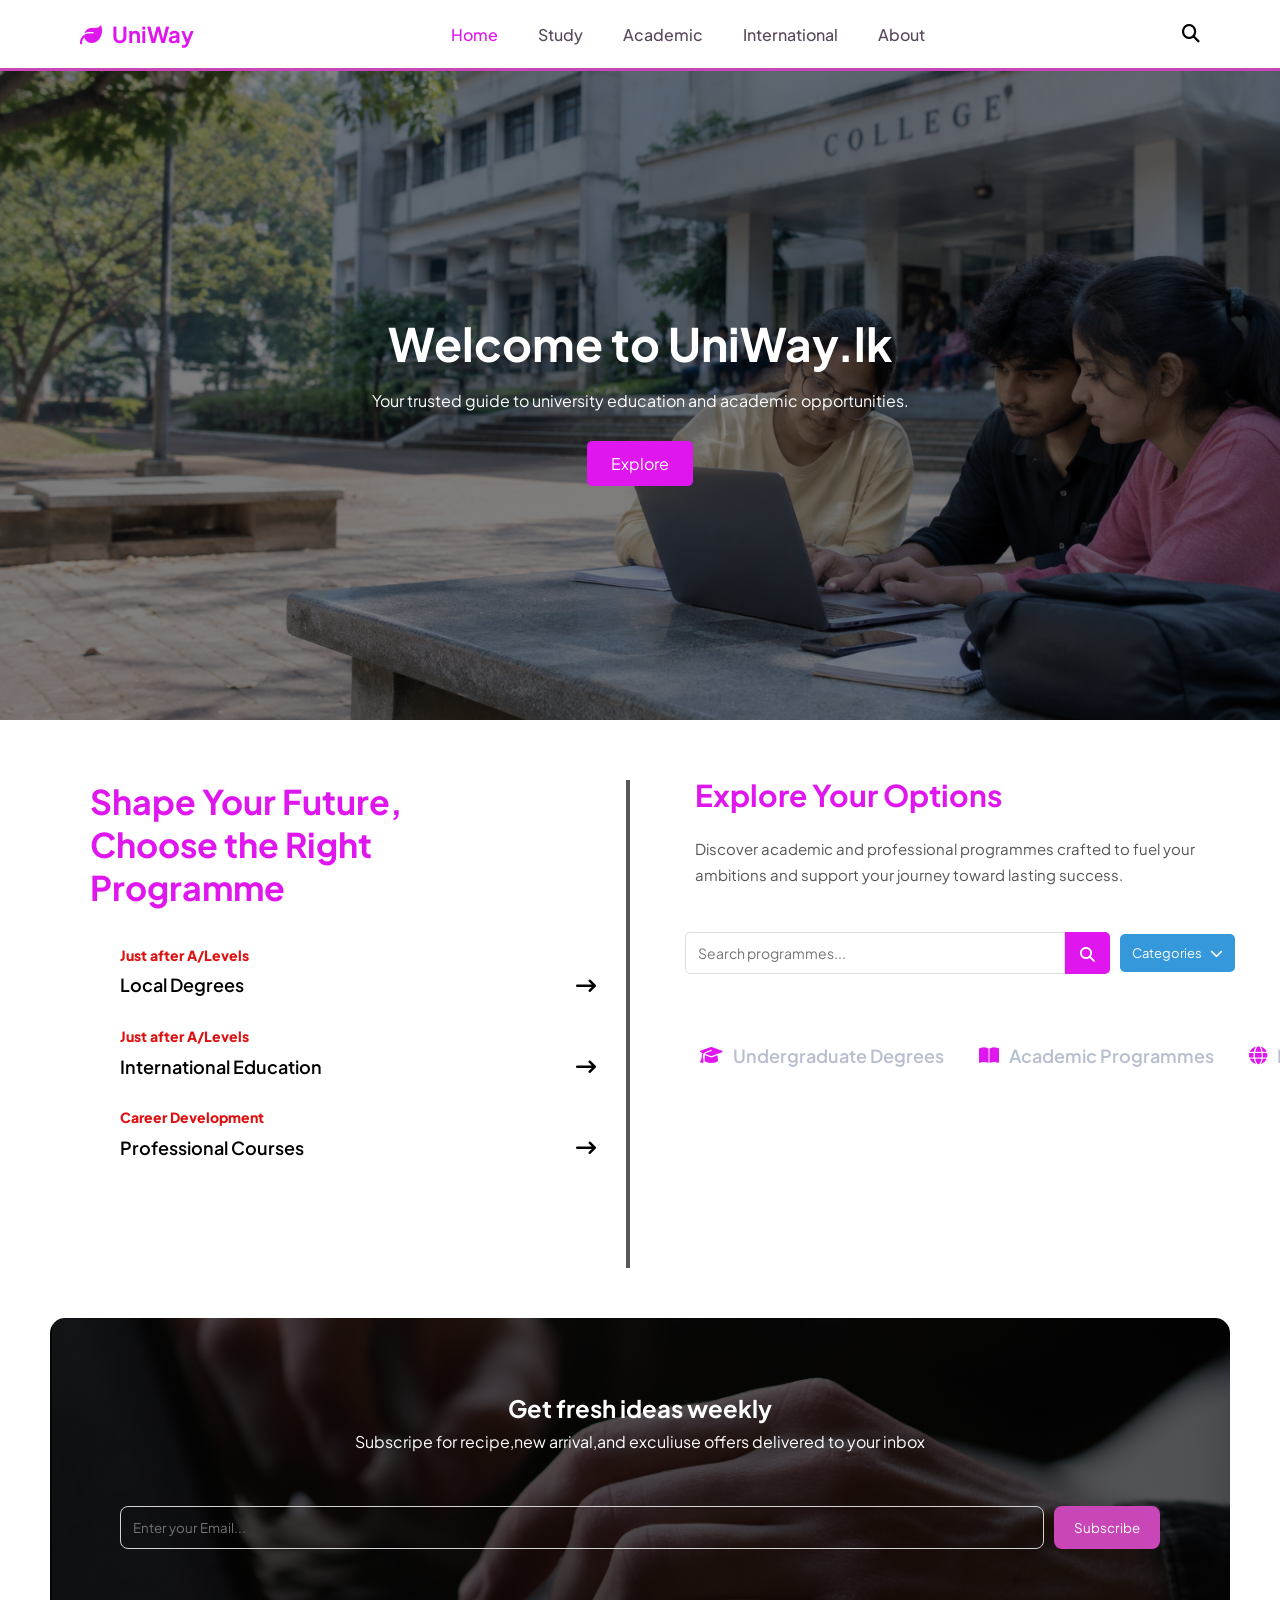
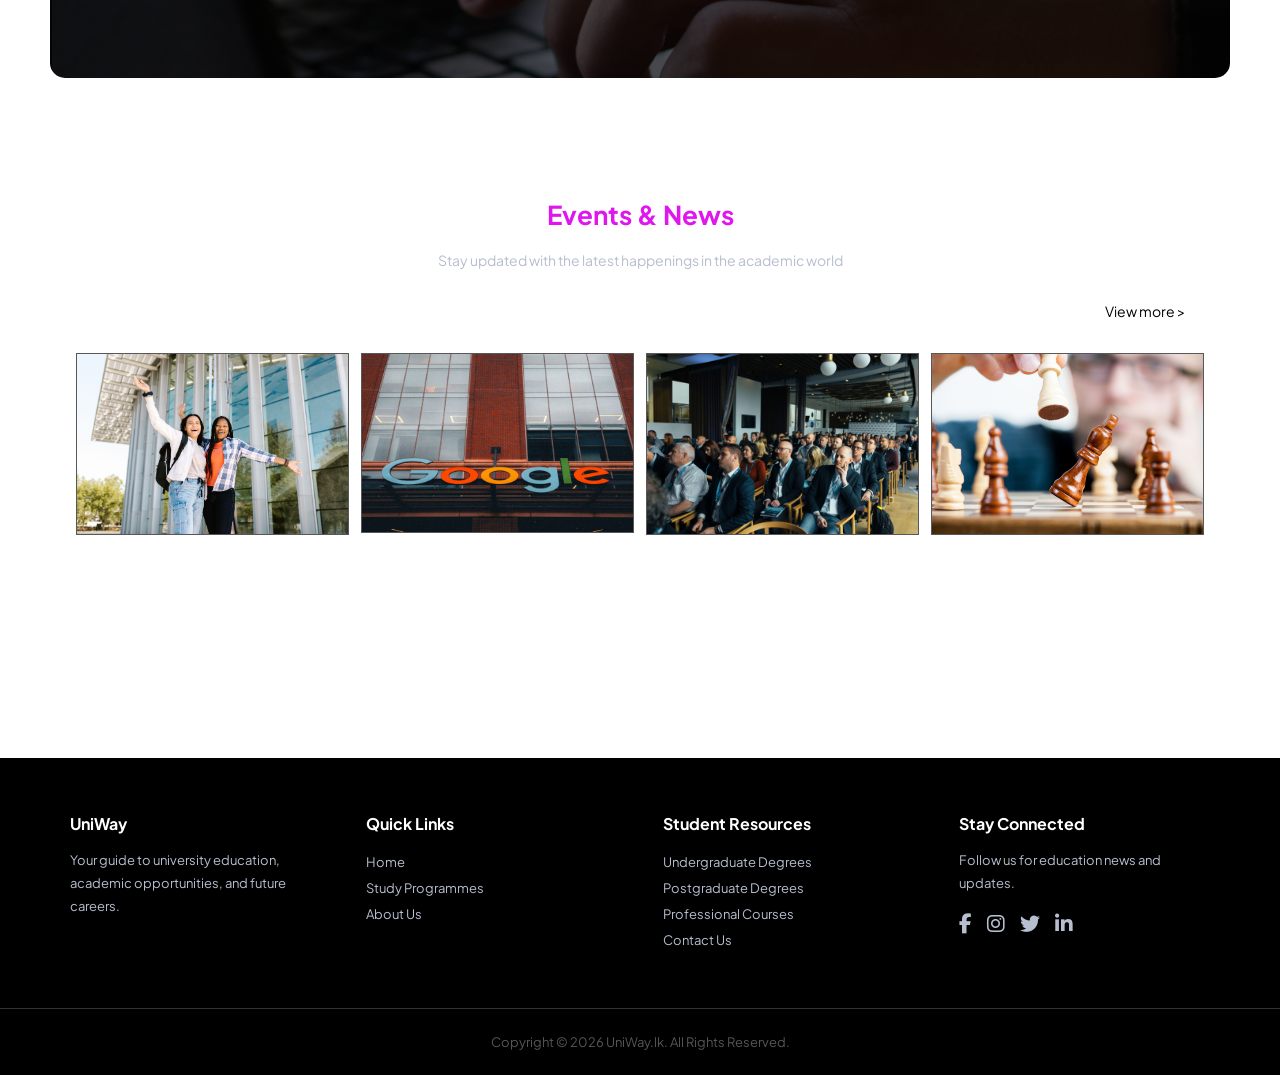
==== index.html @ ee377942 "first commit" ====
<!DOCTYPE html>
<html lang="en">
<head>
    <meta charset="UTF-8">
    <meta name="viewport" content="width=device-width, initial-scale=1.0">

    <title>UniWay.lk</title>

    <link rel="stylesheet" href="frontend/src/css/style.css">

    <link rel="stylesheet"
        href="https://cdnjs.cloudflare.com/ajax/libs/font-awesome/6.5.1/css/all.min.css">
</head>

<body>

    <!-- NAVBAR -->
    <nav class="navbar">

        <div class="logo">
            <i class="fa-solid fa-leaf"></i> UniWay
        </div>

        <ul class="nav-links" id="myTopnav">
            <li><a href="index.html" class="active">Home</a></li>
            <li><a href="#">Study</a></li>
            <li><a href="#">Academic</a></li>
            <li><a href="#">International</a></li>
            <li><a href="#">About</a></li>
        </ul>

        <div class="nav-icons">
            <i class="fa-solid fa-search"></i>
        </div>

        <button class="menu-icon"
                type="button"
                onclick="toggleMenu()"
                aria-label="Toggle navigation">
            <i class="fa-solid fa-bars"></i>
        </button>

    </nav>


    <!-- HERO SECTION -->
    <section class="hero">
        <div class="hero-content">
            <h1>Welcome to UniWay.lk</h1>

            <p>
                Your trusted guide to university education
                and academic opportunities.
            </p>

            <a href="#features" class="explor-btn">Explore</a>
        </div>
    </section>


    <!-- FEATURES SECTION -->
    <section class="features" id="features">

        <div class="row">

            <!-- LEFT COLUMN -->
            <div class="column">

                <div class="column-desc">

                    <h1>
                        Shape Your Future,<br>
                        Choose the Right<br>
                        Programme
                    </h1>

                    <div class="feature">

                        <span>Just after A/Levels</span>

                        <div class="line-content">
                            <h3>Local Degrees</h3>
                            <i class="fa-solid fa-arrow-right-long"></i>
                        </div>
                        
                        <span>Just after A/Levels</span>

                        <div class="line-content">
                            <h3>International Education</h3>
                            <i class="fa-solid fa-arrow-right-long"></i>
                        </div>

                        <span>Career Development</span>

                        <div class="line-content">
                            <h3>Professional Courses</h3>
                            <i class="fa-solid fa-arrow-right-long"></i>
                        </div>

                    </div>

                </div>

            </div>


            <!-- RIGHT COLUMN -->
            <div class="column">

                <div class="right-desc">

                    <h1>Explore Your Options</h1>

                    <p>
                        Discover academic and professional programmes
                        crafted to fuel your ambitions and support
                        your journey toward lasting success.
                    </p>

                </div>


                <!-- SEARCH BAR AND DROPDOWN -->
                <div class="search-tools">

                    <div class="search-container">

                        <input
                            type="text"
                            id="searchInput"
                            placeholder="Search programmes..."
                            aria-label="Search programmes">

                        <button type="button"
                                id="searchButton"
                                aria-label="Search">
                            <i class="fa-solid fa-magnifying-glass"></i>
                        </button>

                    </div>


                    <div class="dropdown">

                        <button
                            class="dropbtn"
                            id="dropdownButton"
                            type="button"
                            aria-expanded="false"
                            aria-controls="myDropdown">

                            Categories
                            <i class="fa-solid fa-chevron-down"></i>

                        </button>

                        <div class="dropdown-content" id="myDropdown">

                            <a href="#" data-category="Undergraduate">
                                Undergraduate
                            </a>

                            <a href="#" data-category="Postgraduate">
                                Postgraduate
                            </a>

                            <a href="#" data-category="Professional">
                                Professional Courses
                            </a>

                        </div>

                    </div>

                </div>


                <!-- SCROLLING ANIMATION -->
                <div class="marquee">

                    <div class="marquee-track">

                        <div class="marquee-group">

                            <div class="item">
                                <i class="fa-solid fa-graduation-cap"></i>
                                Undergraduate Degrees
                            </div>

                            <div class="item">
                                <i class="fa-solid fa-book-open"></i>
                                Academic Programmes
                            </div>

                            <div class="item">
                                <i class="fa-solid fa-globe"></i>
                                International Education
                            </div>

                            <div class="item">
                                <i class="fa-solid fa-laptop"></i>
                                Professional Courses
                            </div>

                        </div>


                        <!-- DUPLICATE FOR SEAMLESS ANIMATION -->
                        <div class="marquee-group" aria-hidden="true">

                            <div class="item">
                                <i class="fa-solid fa-graduation-cap"></i>
                                Undergraduate Degrees
                            </div>

                            <div class="item">
                                <i class="fa-solid fa-book-open"></i>
                                Academic Programmes
                            </div>

                            <div class="item">
                                <i class="fa-solid fa-globe"></i>
                                International Education
                            </div>

                            <div class="item">
                                <i class="fa-solid fa-laptop"></i>
                                Professional Courses
                            </div>

                        </div>

                    </div>

                </div>

            </div>

        </div>

    </section>

    
    <!-- ABOUT -->
    <section class="about-section">
        <div class="about-container">
            
        </div>
    </section>
    
    <!-- CONTACT -->
    <section class="cta-section">
        <div class="cta-container">
            <div class="container" style="color:white;">
                <h2><b>Get fresh ideas weekly</b></h2>
                <p >Subscripe for recipe,new arrival,and exculiuse offers delivered to your inbox</p>
                <div class="cta-search-container">
                    <input type="text" id="Email" placeholder="Enter your Email...">
                    <button class="subscribe">Subscribe</button>
                </div>
            </div>
        </div>
    </section>

    

    <section class="event-section">
        <div class="event-container">

            <h2>Events & News</h2>
            <span>Stay updated with the latest happenings in the academic world</span>
            <button class="view-more" onclick="window.location.href='frontend/src/link/event.html'">  View more > </button>
            <div class="event-responsive">
                
                <div class="gallery">

                    <img
                    src="frontend/asset/images/1.jpg"
                    class="image">

                    <div class="overlay">
                        <div class="text">
                            University News
                        </div>
                    </div>

                </div>
                
           </div>

            <div class="event-responsive">
                
                <div class="gallery">

                    <img
                    src="frontend/asset/images/5.jpg"
                    class="image">

                    <div class="overlay">
                        <div class="text">
                            Instututional News
                        </div>
                    </div>

                </div>
                
           </div>
           
            <div class="event-responsive">
                
                <div class="gallery">

                    <img
                    src="frontend/asset/images/3..jpg"
                    class="image">

                    <div class="overlay">
                        <div class="text">
                            Conference
                        </div>
                    </div>

                </div>
                
           </div>
           
            <div class="event-responsive">
                
                <div class="gallery">

                    <img
                    src="frontend/asset/images/4..jpg"
                    class="image">

                    <div class="overlay">
                        <div class="text">
                            Competition
                        </div>
                    </div>

                </div>
                
           </div>
           
           <!-- 2 ND ROW-->
           
        </div>
    </section>

    <!-- FOOTER -->
    <footer>

        <div class="footer">

            <div class="footer-about">

                <h2>UniWay</h2>

                <p>
                    Your guide to university education,
                    academic opportunities, and future careers.
                </p>

            </div>


            <div>

                <h2>Quick Links</h2>

                <ul>
                    <li><a href="#">Home</a></li>
                    <li><a href="#">Study Programmes</a></li>
                    <li><a href="#">About Us</a></li>
                </ul>

            </div>


            <div>

                <h2>Student Resources</h2>

                <ul>
                    <li><a href="#">Undergraduate Degrees</a></li>
                    <li><a href="#">Postgraduate Degrees</a></li>
                    <li><a href="#">Professional Courses</a></li>
                    <li><a href="#">Contact Us</a></li>
                </ul>

            </div>


            <div>

                <h2>Stay Connected</h2>

                <p>
                    Follow us for education news and updates.
                </p>

                <div class="social-icons">

                    <a href="#" aria-label="Facebook">
                        <i class="fab fa-facebook-f"></i>
                    </a>

                    <a href="#" aria-label="Instagram">
                        <i class="fab fa-instagram"></i>
                    </a>

                    <a href="#" aria-label="Twitter">
                        <i class="fab fa-twitter"></i>
                    </a>

                    <a href="#" aria-label="LinkedIn">
                        <i class="fab fa-linkedin-in"></i>
                    </a>

                </div>

            </div>

        </div>


        <div class="footer-bottom">

            Copyright &copy; 2026 UniWay.lk.
            All Rights Reserved.

        </div>

    </footer>


    <script src="frontend/src/js/script.js"></script>

</body>
</html>
---- frontend/src/css/style.css ----
/* =============================
   GOOGLE FONT
============================= */

@import url('https://fonts.googleapis.com/css2?family=Plus+Jakarta+Sans:wght@200;400;500;600;700&display=swap');


/* =============================
   ROOT VARIABLES
============================= */

:root {
    --nav-logo-clr: #009900;
    --nav-link-clr: #5a485c;
    --dark-purple-clr: #c946b8;
    --purple-clr: #e016ee;
    --red-clr: #de1212;
    --blue-clr:  #3498DB ;
    --light-blue-clr: #2980B9;
    --light-pink-clr:  #f3e7f4;
    --white-clr: #ffffff;
    --black-clr: #000000;
    --black-light-clr:#363737d9;
    --gray-clr: #f5eded;
    --gray-light-clr:  #555;
    --dark-gray-clr: #333;
    --border-clr: #1c1919ba;
    --text-clr: #b6becf;
    
}


/* =============================
   GLOBAL RESET
============================= */

* {
    margin: 0;
    padding: 0;
    box-sizing: border-box;
    font-family: "Plus Jakarta Sans", sans-serif;
}

body {
    overflow-x: hidden;
}

ul {
    list-style: none;
}


/* =============================
   NAVBAR
============================= */

.navbar {
    display: flex;
    justify-content: space-between;
    align-items: center;
    position: fixed;
    top: 0;
    left: 0;
    width: 100%;
    padding: 20px 80px;
    background: white;
    border-bottom: 3px solid var(--dark-purple-clr);
    z-index: 1000;
}

.logo {
    font-size: 22px;
    font-weight: 700;
    color: var(--purple-clr);
    white-space: nowrap;
}

.logo i {
    margin-right: 6px;
}

.nav-links {
    display: flex;
    align-items: center;
    gap: 40px;
    list-style: none;
}

.nav-links a {
    display: block;
    text-decoration: none;
    color: var(--nav-link-clr);
    font-weight: 500;
    transition: color 0.3s ease;
}

.nav-links a:hover,
.nav-links a.active {
    color: var(--purple-clr);
}

.nav-icons {
    display: flex;
    gap: 20px;
    font-size: 18px;
    cursor: pointer;
}

.nav-icons i:hover {
    color: var(--purple-clr);
}

.menu-icon {
    display: none;
    background: transparent;
    border: none;
    font-size: 22px;
    cursor: pointer;
}


/* =============================
   HERO SECTION
============================= */

.hero {
    display: flex;
    justify-content: center;
    align-items: center;
    min-height: 80vh;
    padding: 120px 20px 40px;

    background:
        linear-gradient(
            rgba(0, 0, 0, 0.5),
            rgba(0, 0, 0, 0.5)
        ),
        url("../../asset/images/hero.png")
        no-repeat center center / cover;

    text-align: center;
    color: white;
}

.hero-content h1 {
    font-size: clamp(28px, 4vw, 46px);
    margin-bottom: 15px;
}

.hero-content p {
    font-size: 16px;
    line-height: 1.8;
}

.explor-btn {
    display: inline-block;
    margin-top: 25px;
    padding: 12px 24px;
    background-color: var(--purple-clr);
    color: white;
    text-decoration: none;
    border-radius: 5px;
    transition: background-color 0.3s ease;
}

.explor-btn:hover {
    background-color: var(--dark-purple-clr);
}


/* =============================
   FEATURES SECTION
============================= */

.row {
    display: flex;
    align-items: stretch;
    width: 100%;
}

.column {
    width: 50%;
    min-width: 0;
    padding: 10px;
}

.column-desc {
    height: 100%;
    border-right: 4px solid var(--border-clr);
    padding-bottom: 30px;
}

.column h1 {
    color: var(--purple-clr);
    font-size: 34px;
    font-weight: 700;
    margin: 50px 20px 20px 80px;
}

.feature {
    margin: 35px 30px 20px 60px;
    line-height: 1.6;
    padding: 20px 0 20px auto;
}

.feature span {
    display: block;
    color: var(--red-clr);
    margin:0px auto 5px 50px;
    font-size: 14px;
    font-weight: 900;
}

.line-content {
    display: flex;
    justify-content: space-between;
    align-items: center;
    gap: 12px;
    margin: 0px auto 25px 50px;
}

.line-content h3 {
    font-size: 18px;
    font-weight: 600;
}

.line-content i {
    font-size: 20px;
    color: var(--black-clr);
}


/* =============================
   RIGHT COLUMN
============================= */

.right-desc {
    margin: 40px 35px 25px 45px;
    line-height: 1.7;
}

.right-desc h1 {
    margin: 0 0 15px;
    font-size: 30px;
}

.right-desc p {
    font-size: 15px;
    color:var(--gray-light-clr);
}


/* =============================
   SEARCH + DROPDOWN
============================= */

.search-tools {
    display: flex;
    align-items: center;
    gap: 10px;
    width: auto;
    margin: 45px 35px 0;
}

.search-container {
    display: flex;
    align-items: stretch;
    flex: 1;
    min-width: 0;
    margin: 0;
    float: none;
}

.search-container input[type="text"] {
    flex: 1;
    min-width: 0;
    width: 100%;
    padding: 11px 12px;
    margin: 0;
    font-size: 14px;
    border: 1px solid #ddd;
    border-radius: 5px 0 0 5px;
    outline: none;
}

.search-container input[type="text"]:focus {
    border-color: var(--purple-clr);
}

.search-container button {
    flex-shrink: 0;
    padding: 11px 15px;
    margin: 0;
    float: none;
    background: var(--purple-clr);
    color: white;
    font-size: 15px;
    border: none;
    border-radius: 0 5px 5px 0;
    cursor: pointer;
}

.search-container button:hover {
    background: var(--dark-purple-clr);
}

.dropdown {
    position: relative;
    display: inline-block;
    flex-shrink: 0;
}

.dropbtn {
    display: flex;
    align-items: center;
    gap: 8px;
    padding: 11px 12px;
    background-color:var(--blue-clr); 
    color: var(--white-clr);
    font-size: 13px;
    border: none;
    border-radius: 5px;
    white-space: nowrap;
    cursor: pointer;
}

.dropbtn:hover,
.dropbtn:focus {
    background-color: var(--light-blue-clr);
}

.dropdown-content {
    display: none;
    position: absolute;
    top: calc(100% + 5px);
    right: 0;
    min-width: 180px;
    background-color: var(--white-clr);
    box-shadow: 0 5px 18px rgba(0, 0, 0, 0.15);
    border-radius: 5px;
    overflow: hidden;
    z-index: 100;
}

.dropdown-content.show {
    display: block;
}

.dropdown-content a {
    display: block;
    padding: 12px 16px;
    color: var(--dark-purple-clr);
    font-size: 14px;
    text-decoration: none;
}

.dropdown-content a:hover {
    background-color: var(--light-pink-clr);
    color: var(--purple-clr);
}


/* =============================
   MARQUEE ANIMATION
============================= */

.marquee {
    width: 100%;
    margin: 45px auto auto 50px;
    overflow: hidden;
    padding: 25px 0;
}

.marquee-track {
    display: flex;
    width: max-content;
    animation: scroll-left 22s linear infinite;
}

.marquee-group {
    display: flex;
    flex-shrink: 0;
    align-items: center;
    gap: 35px;
    padding-right: 35px;
}

.item {
    display: flex;
    align-items: center;
    gap: 10px;
    color: var(--text-clr);
    font-size: 18px;
    font-weight: 600;
    white-space: nowrap;
}

.item i {
    color: var(--purple-clr);
}

.marquee:hover .marquee-track {
    animation-play-state: paused;
}

@keyframes scroll-left {
    from {
        transform: translateX(0);
    }

    to {
        transform: translateX(-50%);
    }
}

/* =============================
   ABOUT
============================= */

/* =============================
   CONTACT
============================= */
.cta-section{ 
  padding: 50px;
  /*background: #28062A; */
} 
.cta-container{
  margin: 40px auto auto auto; 
  padding: 70px; 
  min-height: 40vh; 
  border-radius: 15px; 
  background: linear-gradient(rgba(0,0,0,0.65), rgba(0,0,0,0.65)),
    url("../../asset/images/pc-type.jpg"); center/cover no-repeat; 
} 
.container{ 
  text-align: center; 
  line-height: 1.7; 
} 
.cta-search-container{ 
  display:flex; 
  flex-wrap:wrap; 
  gap:10px; 
  justify-content:center; 
  margin-top:50px;

} 
.cta-search-container p{ 
  line-height: 1.8; 
  margin-bottom: 15px; 
} 
.cta-search-container input{ 
  padding:12px; 
  border-radius:8px; 
  border:1px solid lightgray; 
  flex:1; 
  min-width:200px;
  background: transparent;  
} 
.cta-search-container button{ 
  padding:12px 20px; 
  border-radius:8px; 
  border:none; 
  background: var(--dark-purple-clr); 
  color:white; 
  cursor:pointer; 
}

/* =============================
   EVENT & NEWS
============================= */

.event-section {
    min-height: 70vh;
    padding: 20px 0;
}

.event-container {
    margin: 50px 70px 50px 70px;
    
}

.event-container h2 {
    margin: 50px 10px 20px;
    text-align: center;
    font-size: 26px;
    color: var(--purple-clr);
}
.event-container span {
    display: block;
    margin: 0px auto 25px auto;
    text-align: center;
    font-size: 14px;
    color: var(--text-clr);
}
.view-more {
    display: block;
    margin: 0px 10px 25px auto;
    text-align: right;
    font-size: 14px;
    border: none;
    padding: 8px 15px;
    border-radius: 5px;
    cursor: pointer;
    background: var(--white-clr);
}

/* GALLERY */

div.gallery {
    position: relative;
    border: 1px solid var(--border-clr);
    overflow: hidden;
}

div.gallery:hover {
    border-color: var(--text-clr);
}

div.gallery img {
    display: block;
    width: 100%;
    height: auto;
}


.image {
    display: block;
    width: 100%;
    height: 300px;
}


.overlay {
    position: absolute;
    inset: 0;
    display: flex;
    align-items: center;
    justify-content: center;
    padding: 15px;
    opacity: 0;
    transition: opacity 0.5s ease;
    background-color: var(--black-light-clr);
}

.gallery:hover .overlay {
    opacity: 1;
}

.overlay .text {
    color: var(--white-clr);
    font-size: 20px;
    text-align: center;
}

/* RESPONSIVE GALLERY ITEM */

.event-responsive {
    padding: 0 6px;
    float: left;
    width: 25%;
}


.event-container::after {
    content: "";
    display: table;
    clear: both;
}

/* =============================
   EVENT & NEWS
============================= */
.event-hero {
    display: flex;
    justify-content: center;
    align-items: center;
    min-height: 80vh;
    padding: 120px 20px 40px;

    background:
        linear-gradient(
            rgba(0, 0, 0, 0.5),
            rgba(0, 0, 0, 0.5)
        ),
        url("../../asset/images/hero.png")
        no-repeat center center / cover;

    text-align: center;
    color: white;
}

.hero-container h1 {
    font-size: clamp(28px, 4vw, 46px);
    margin-bottom: 15px;
}

.hero-container p {
    font-size: 16px;
    line-height: 1.8;
}

/* =============================
   FOOTER
============================= */

.footer {
    display: flex;
    justify-content: space-between;
    gap: 45px;
    padding: 55px 70px;
    background: var(--black-clr);
}

.footer > div {
    flex: 1;
    min-width: 0;
}

.footer h2 {
    color: var(--white-clr);
    font-size: 16px;
    margin-bottom: 15px;
}

.footer p {
    color: var(--text-clr);
    font-size: 13px;
    line-height: 1.8;
}

.footer ul li a {
    display: inline-block;
    color: var(--text-clr);
    text-decoration: none;
    line-height: 2;
    font-size: 13px;
}

.footer ul li a:hover,
.social-icons a:hover {
    color: var(--white-clr);
}

.social-icons {
    display: flex;
    gap: 15px;
    margin-top: 15px;
}

.social-icons a {
    color: var(--text-clr);
    font-size: 20px;
}

.footer-bottom {
    background: var(--black-clr);
    color: var(--gray-light-clr);
    text-align: center;
    padding: 25px 15px;
    border-top: 1px solid var(--dark-gray-clr);
    font-size: 13px;
}


/* =============================
   TABLET RESPONSIVE
============================= */

@media (min-width: 601px) and (max-width: 1000px) {

    .navbar {
        padding: 18px 25px;
    }

    .nav-links {
        gap: 18px;
    }

    .column h1 {
        margin-left: 25px;
        font-size: 26px;
    }

    .feature {
        margin-left: 25px;
        margin-right: 20px;
    }

    .right-desc {
        margin: 35px 20px 25px;
    }

    .right-desc h1 {
        font-size: 25px;
    }

    .search-tools {
        margin-left: 20px;
        margin-right: 20px;
        gap: 6px;
    }

    .dropbtn {
        padding: 11px 8px;
        font-size: 12px;
    }
    .event-responsive {
        width: 50%;
        margin-bottom: 12px;
    }

    .event-container {
        margin: 30px 20px;
    }

    .footer {
        padding: 45px 30px;
        gap: 25px;
    }

}


/* =============================
   MOBILE RESPONSIVE
============================= */

@media (max-width: 600px) {

    /* NAVBAR */

    .navbar {
        padding: 15px 20px;
        gap: 15px;
        flex-wrap: wrap;
    }

    .logo {
        font-size: 19px;
    }

    .nav-icons {
        margin-left: auto;
        font-size: 17px;
    }

    .menu-icon {
        display: block;
        color: #333;
    }

    .nav-links {
        display: none;
        flex-direction: column;
        align-items: center;
        gap: 15px;
        width: 100%;
        margin-top: 10px;
    }

    .nav-links.responsive {
        display: flex;
    }

    /* HERO */

    .hero {
        min-height: 70vh;
        padding: 120px 20px 40px;
    }

    .hero-content h1 {
        font-size: 30px;
    }

    .hero-content p {
        font-size: 14px;
    }

    /* FEATURES */

    .row {
        flex-direction: column;
    }

    .column {
        width: 100%;
        height: auto;
        padding: 15px 20px;
    }

    .column-desc {
        border-right: none;
        border-bottom: 3px solid var(--border-clr);
        padding-bottom: 20px;
    }

    .column h1 {
        font-size: 25px;
        margin: 25px 0 20px;
    }

    .feature {
        margin: 25px 0;
    }

    .line-content h3 {
        font-size: 16px;
    }

    /* RIGHT COLUMN */

    .right-desc {
        margin: 20px 0;
    }

    .right-desc h1 {
        font-size: 25px;
    }

    .right-desc p {
        font-size: 14px;
    }

    /* SEARCH AND DROPDOWN */

    .search-tools {
        display: flex;
        align-items: center;
        gap: 6px;
        width: 100%;
        margin: 20px 0 0;
    }

    .search-container {
        flex: 1;
        min-width: 0;
        margin: 0;
    }

    .search-container input[type="text"] {
        flex: 1;
        min-width: 0;
        width: 100%;
        padding: 10px 8px;
        margin: 0;
        font-size: 13px;
    }

    .search-container button {
        padding: 10px;
        margin: 0;
    }

    .dropbtn {
        padding: 10px 8px;
        gap: 5px;
        font-size: 11px;
    }

    .dropdown-content {
        min-width: 160px;
    }

    /* MARQUEE */

    .marquee {
        margin-top: 25px;
    }

    .marquee-group {
        gap: 25px;
        padding-right: 25px;
    }

    .item {
        font-size: 13px;
    }
    /* EVENT */
    .responsive {
        width: 100%;
    }
    .event-responsive {
        width: 100%;
    }

    .event-container {
        margin: 20px 15px;
    }

    .event-container h2 {
        margin-top: 30px;
        font-size: 22px;
    }

    .overlay .text {
        font-size: 16px;
    }
    /* FOOTER */

    .footer {
        flex-direction: column;
        padding: 40px 25px;
        gap: 30px;
    }

    .footer h2 {
        font-size: 16px;
    }

    .footer p,
    .footer ul li a {
        font-size: 13px;
    }

    .footer-bottom {
        font-size: 12px;
        padding: 25px 15px;
    }

}


/* REDUCED MOTION ACCESSIBILITY */

@media (prefers-reduced-motion: reduce) {
    .marquee-track {
        animation: none;
    }

    *,
    *::before,
    *::after {
        scroll-behavior: auto !important;
    }
    .overlay {
        transition: none;
    }
}
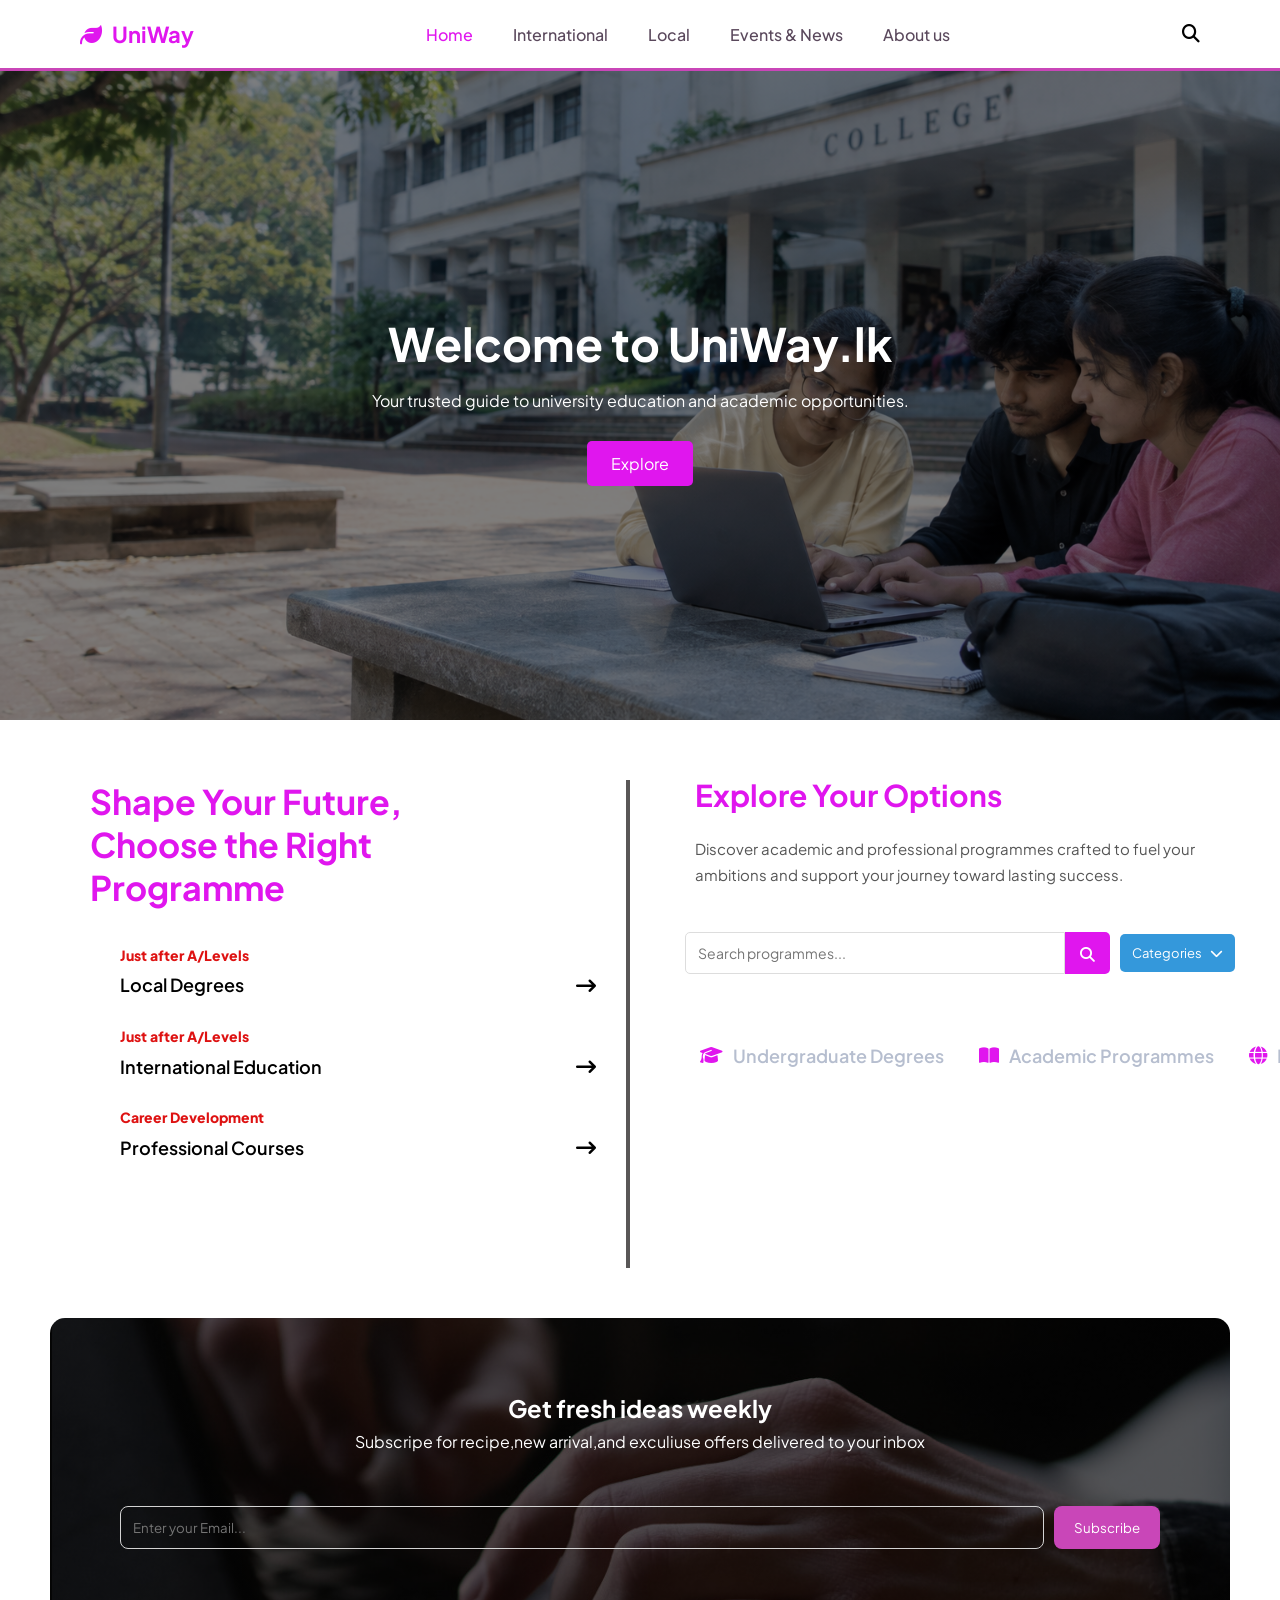
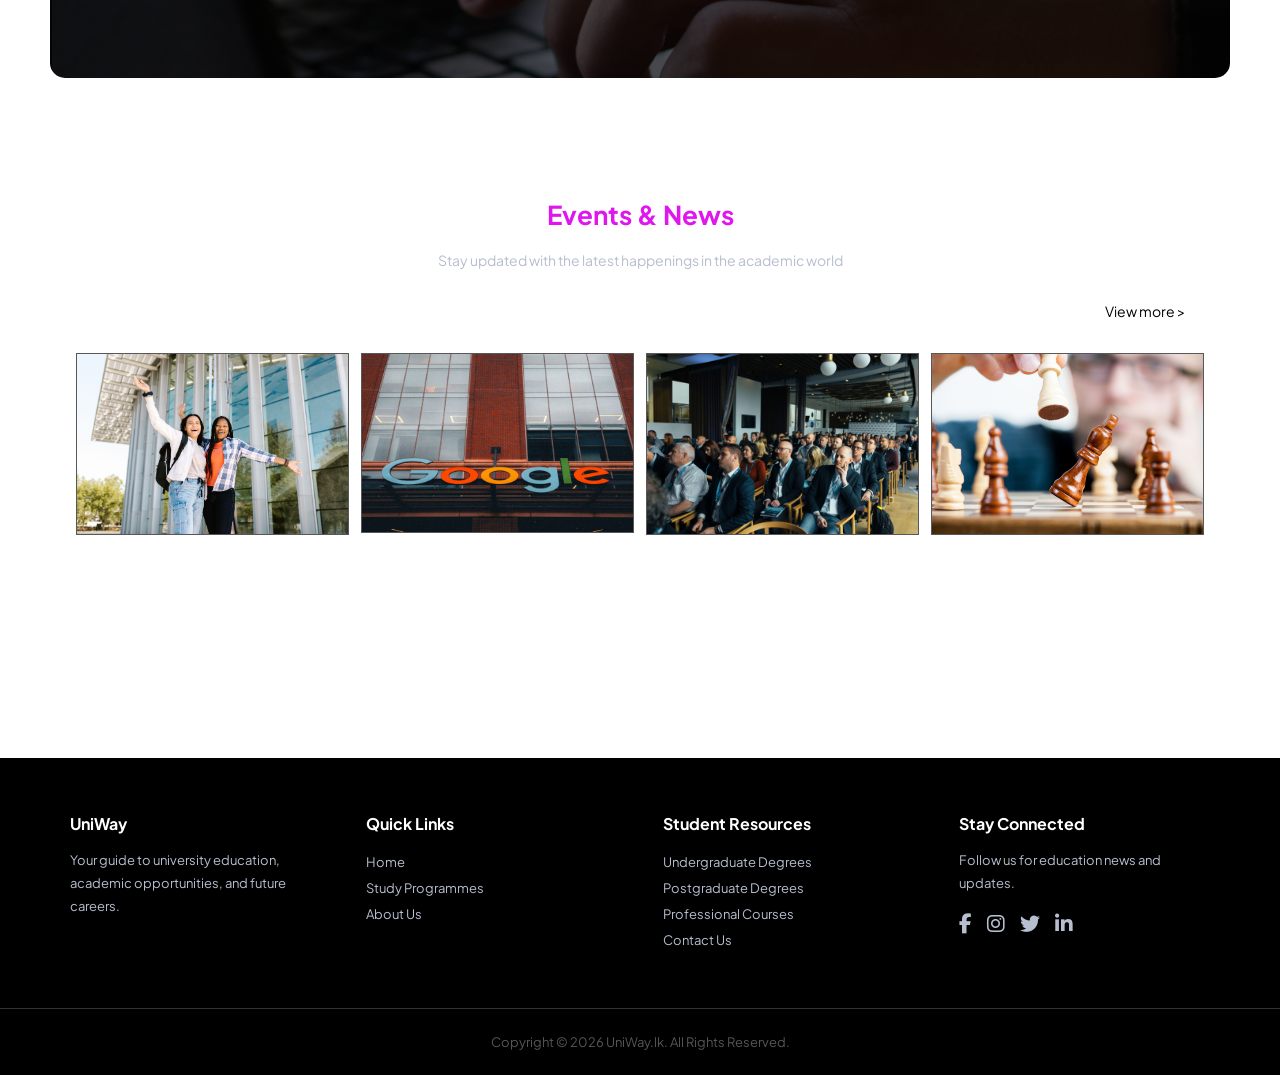
==== commit b2e5bc95: "first commit" ====
--- a/index.html
+++ b/index.html
@@ -24,10 +24,10 @@
 
         <ul class="nav-links" id="myTopnav">
             <li><a href="index.html" class="active">Home</a></li>
-            <li><a href="#">Study</a></li>
-            <li><a href="#">Academic</a></li>
             <li><a href="#">International</a></li>
-            <li><a href="#">About</a></li>
+            <li><a href="#">Local</a></li>
+            <li><a href="frontend/src/link/event.html">Events & News</a></li>
+            <li><a href="#">About us</a></li>
         </ul>
 
         <div class="nav-icons">
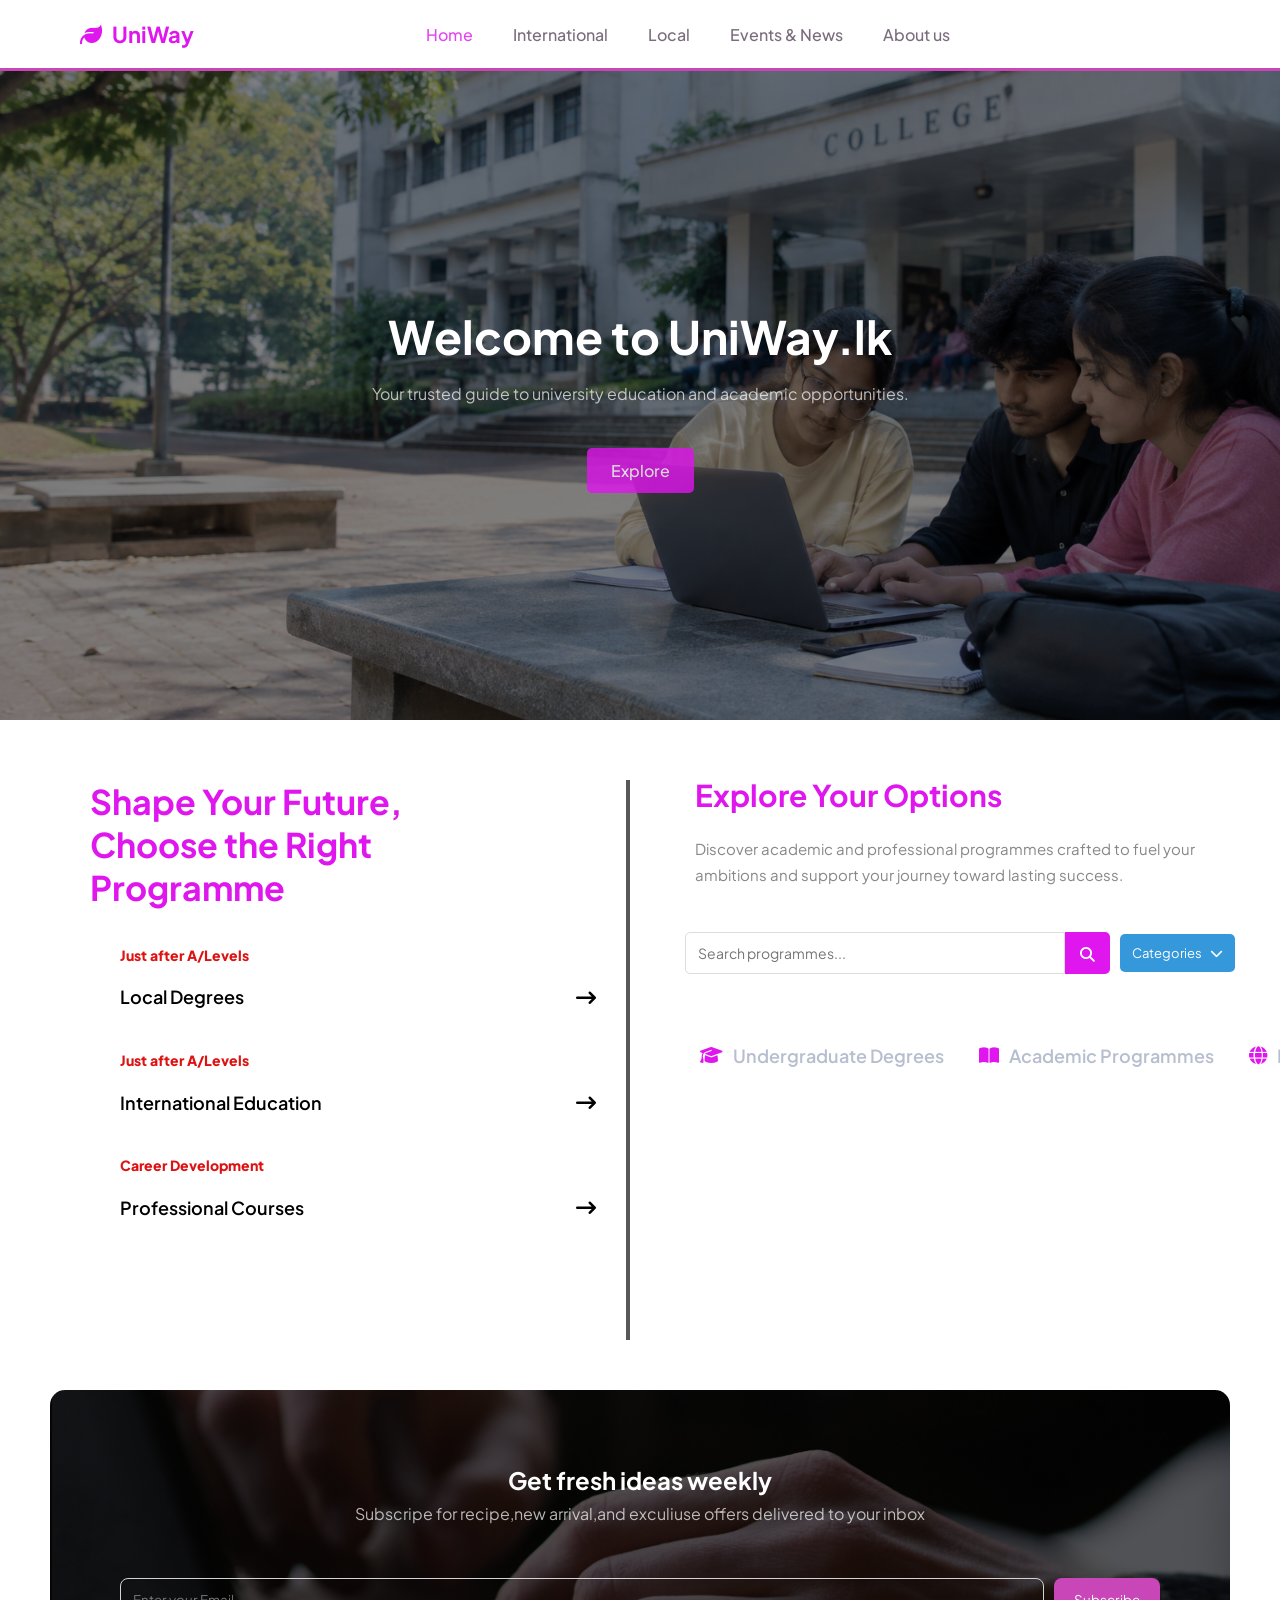
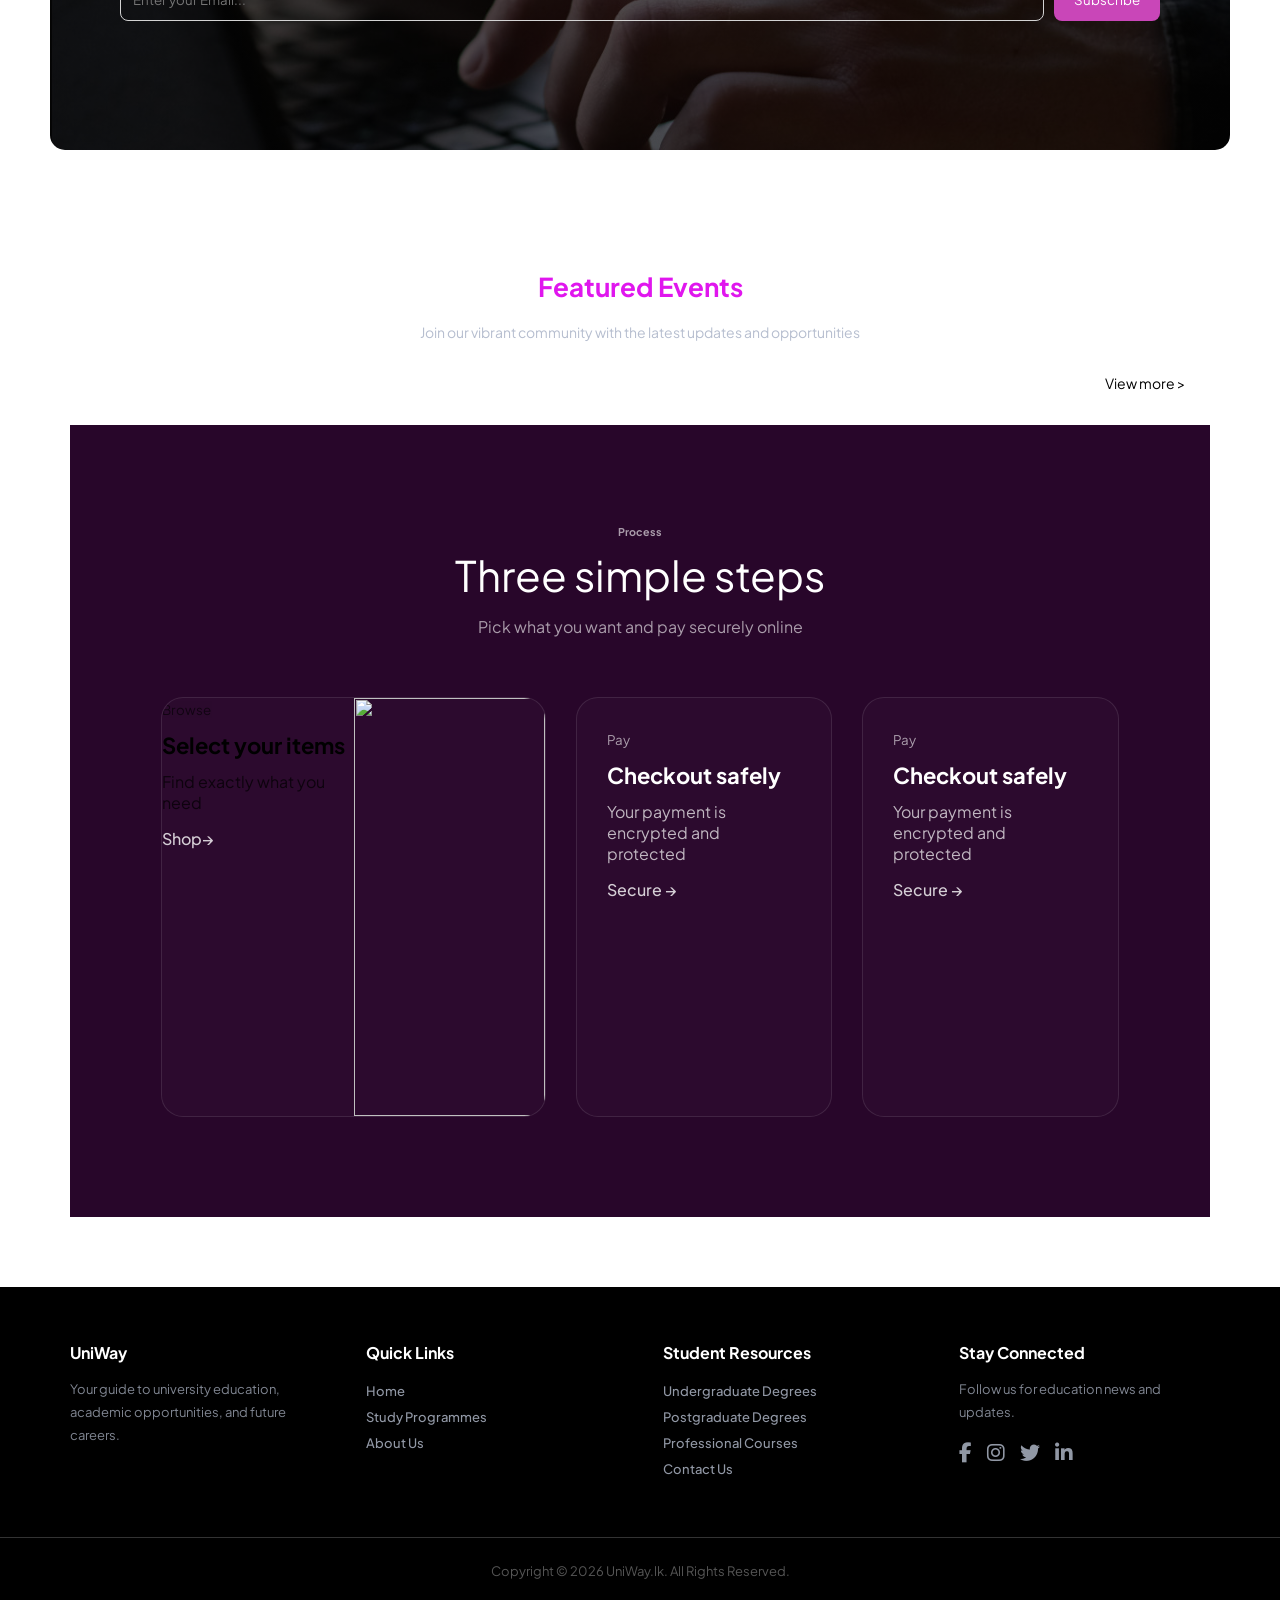
==== commit 7bd7171d: "Update UniWay website" ====
--- a/index.html
+++ b/index.html
@@ -1,441 +1,348 @@
-
-<!DOCTYPE html>
+<!doctype html>
 <html lang="en">
-<head>
-    <meta charset="UTF-8">
-    <meta name="viewport" content="width=device-width, initial-scale=1.0">
+  <head>
+    <meta charset="UTF-8" />
+    <meta name="viewport" content="width=device-width, initial-scale=1.0" />
 
     <title>UniWay.lk</title>
 
-    <link rel="stylesheet" href="frontend/src/css/style.css">
-
-    <link rel="stylesheet"
-        href="https://cdnjs.cloudflare.com/ajax/libs/font-awesome/6.5.1/css/all.min.css">
-</head>
-
-<body>
-
-    <!-- NAVBAR -->
-    <nav class="navbar">
-
-        <div class="logo">
-            <i class="fa-solid fa-leaf"></i> UniWay
-        </div>
-
-        <ul class="nav-links" id="myTopnav">
-            <li><a href="index.html" class="active">Home</a></li>
-            <li><a href="#">International</a></li>
-            <li><a href="#">Local</a></li>
-            <li><a href="frontend/src/link/event.html">Events & News</a></li>
-            <li><a href="#">About us</a></li>
-        </ul>
-
-        <div class="nav-icons">
-            <i class="fa-solid fa-search"></i>
-        </div>
-
-        <button class="menu-icon"
-                type="button"
-                onclick="toggleMenu()"
-                aria-label="Toggle navigation">
-            <i class="fa-solid fa-bars"></i>
-        </button>
-
-    </nav>
-
-
+    <link rel="stylesheet" href="frontend/src/css/style.css" />
+
+    <link
+      rel="stylesheet"
+      href="https://cdnjs.cloudflare.com/ajax/libs/font-awesome/6.5.1/css/all.min.css"
+    />
+  </head>
+
+  <body>
     <!-- HERO SECTION -->
     <section class="hero">
-        <div class="hero-content">
-            <h1>Welcome to UniWay.lk</h1>
-
-            <p>
-                Your trusted guide to university education
-                and academic opportunities.
-            </p>
-
-            <a href="#features" class="explor-btn">Explore</a>
-        </div>
-    </section>
-
+      <!-- NAVBAR -->
+
+      <nav class="navbar">
+        <div class="logo"><i class="fa-solid fa-leaf"></i> UniWay</div>
+
+        <ul class="nav-links" id="myTopnav">
+          <li><a href="index.html" class="active">Home</a></li>
+          <li><a href="#">International</a></li>
+          <li><a href="frontend/src/link/local.html">Local</a></li>
+          <li><a href="frontend/src/link/event.html">Events & News</a></li>
+          <li><a href="#">About us</a></li>
+        </ul>
+
+        <div class="nav-icons">
+          <i class="fa-solid fa-search"></i>
+        </div>
+
+        <button
+          class="menu-icon"
+          type="button"
+          onclick="toggleMenu()"
+          aria-label="Toggle navigation"
+        >
+          <i class="fa-solid fa-bars"></i>
+        </button>
+      </nav>
+
+      <div class="hero-content">
+        <h1>Welcome to UniWay.lk</h1>
+
+        <p>
+          Your trusted guide to university education and academic opportunities.
+        </p>
+
+        <a href="#features" class="explor-btn">Explore</a>
+      </div>
+    </section>
 
     <!-- FEATURES SECTION -->
     <section class="features" id="features">
-
-        <div class="row">
-
-            <!-- LEFT COLUMN -->
-            <div class="column">
-
-                <div class="column-desc">
-
-                    <h1>
-                        Shape Your Future,<br>
-                        Choose the Right<br>
-                        Programme
-                    </h1>
-
-                    <div class="feature">
-
-                        <span>Just after A/Levels</span>
-
-                        <div class="line-content">
-                            <h3>Local Degrees</h3>
-                            <i class="fa-solid fa-arrow-right-long"></i>
-                        </div>
-                        
-                        <span>Just after A/Levels</span>
-
-                        <div class="line-content">
-                            <h3>International Education</h3>
-                            <i class="fa-solid fa-arrow-right-long"></i>
-                        </div>
-
-                        <span>Career Development</span>
-
-                        <div class="line-content">
-                            <h3>Professional Courses</h3>
-                            <i class="fa-solid fa-arrow-right-long"></i>
-                        </div>
-
-                    </div>
-
-                </div>
-
-            </div>
-
-
-            <!-- RIGHT COLUMN -->
-            <div class="column">
-
-                <div class="right-desc">
-
-                    <h1>Explore Your Options</h1>
-
-                    <p>
-                        Discover academic and professional programmes
-                        crafted to fuel your ambitions and support
-                        your journey toward lasting success.
-                    </p>
-
-                </div>
-
-
-                <!-- SEARCH BAR AND DROPDOWN -->
-                <div class="search-tools">
-
-                    <div class="search-container">
-
-                        <input
-                            type="text"
-                            id="searchInput"
-                            placeholder="Search programmes..."
-                            aria-label="Search programmes">
-
-                        <button type="button"
-                                id="searchButton"
-                                aria-label="Search">
-                            <i class="fa-solid fa-magnifying-glass"></i>
-                        </button>
-
-                    </div>
-
-
-                    <div class="dropdown">
-
-                        <button
-                            class="dropbtn"
-                            id="dropdownButton"
-                            type="button"
-                            aria-expanded="false"
-                            aria-controls="myDropdown">
-
-                            Categories
-                            <i class="fa-solid fa-chevron-down"></i>
-
-                        </button>
-
-                        <div class="dropdown-content" id="myDropdown">
-
-                            <a href="#" data-category="Undergraduate">
-                                Undergraduate
-                            </a>
-
-                            <a href="#" data-category="Postgraduate">
-                                Postgraduate
-                            </a>
-
-                            <a href="#" data-category="Professional">
-                                Professional Courses
-                            </a>
-
-                        </div>
-
-                    </div>
-
-                </div>
-
-
-                <!-- SCROLLING ANIMATION -->
-                <div class="marquee">
-
-                    <div class="marquee-track">
-
-                        <div class="marquee-group">
-
-                            <div class="item">
-                                <i class="fa-solid fa-graduation-cap"></i>
-                                Undergraduate Degrees
-                            </div>
-
-                            <div class="item">
-                                <i class="fa-solid fa-book-open"></i>
-                                Academic Programmes
-                            </div>
-
-                            <div class="item">
-                                <i class="fa-solid fa-globe"></i>
-                                International Education
-                            </div>
-
-                            <div class="item">
-                                <i class="fa-solid fa-laptop"></i>
-                                Professional Courses
-                            </div>
-
-                        </div>
-
-
-                        <!-- DUPLICATE FOR SEAMLESS ANIMATION -->
-                        <div class="marquee-group" aria-hidden="true">
-
-                            <div class="item">
-                                <i class="fa-solid fa-graduation-cap"></i>
-                                Undergraduate Degrees
-                            </div>
-
-                            <div class="item">
-                                <i class="fa-solid fa-book-open"></i>
-                                Academic Programmes
-                            </div>
-
-                            <div class="item">
-                                <i class="fa-solid fa-globe"></i>
-                                International Education
-                            </div>
-
-                            <div class="item">
-                                <i class="fa-solid fa-laptop"></i>
-                                Professional Courses
-                            </div>
-
-                        </div>
-
-                    </div>
-
-                </div>
-
-            </div>
-
-        </div>
-
-    </section>
-
-    
+      <div class="row">
+        <!-- LEFT COLUMN -->
+        <div class="column">
+          <div class="column-desc">
+            <h1>
+              Shape Your Future,<br />
+              Choose the Right<br />
+              Programme
+            </h1>
+
+            <div class="feature">
+              <span>Just after A/Levels</span>
+
+              <div class="line-content">
+                <h3>Local Degrees</h3>
+                <i class="fa-solid fa-arrow-right-long"></i>
+              </div>
+
+              <span>Just after A/Levels</span>
+
+              <div class="line-content">
+                <h3>International Education</h3>
+                <i class="fa-solid fa-arrow-right-long"></i>
+              </div>
+
+              <span>Career Development</span>
+
+              <div class="line-content">
+                <h3>Professional Courses</h3>
+                <i class="fa-solid fa-arrow-right-long"></i>
+              </div>
+            </div>
+          </div>
+        </div>
+
+        <!-- RIGHT COLUMN -->
+        <div class="column">
+          <div class="right-desc">
+            <h1>Explore Your Options</h1>
+
+            <p>
+              Discover academic and professional programmes crafted to fuel your
+              ambitions and support your journey toward lasting success.
+            </p>
+          </div>
+
+          <!-- SEARCH BAR AND DROPDOWN -->
+          <div class="search-tools">
+            <div class="search-container">
+              <input
+                type="text"
+                id="searchInput"
+                placeholder="Search programmes..."
+                aria-label="Search programmes"
+              />
+
+              <button type="button" id="searchButton" aria-label="Search">
+                <i class="fa-solid fa-magnifying-glass"></i>
+              </button>
+            </div>
+
+            <div class="dropdown">
+              <button
+                class="dropbtn"
+                id="dropdownButton"
+                type="button"
+                aria-expanded="false"
+                aria-controls="myDropdown"
+              >
+                Categories
+                <i class="fa-solid fa-chevron-down"></i>
+              </button>
+
+              <div class="dropdown-content" id="myDropdown">
+                <a href="#" data-category="Undergraduate"> Undergraduate </a>
+
+                <a href="#" data-category="Postgraduate"> Postgraduate </a>
+
+                <a href="#" data-category="Professional">
+                  Professional Courses
+                </a>
+              </div>
+            </div>
+          </div>
+
+          <!-- SCROLLING ANIMATION -->
+          <div class="marquee">
+            <div class="marquee-track">
+              <div class="marquee-group">
+                <div class="item">
+                  <i class="fa-solid fa-graduation-cap"></i>
+                  Undergraduate Degrees
+                </div>
+
+                <div class="item">
+                  <i class="fa-solid fa-book-open"></i>
+                  Academic Programmes
+                </div>
+
+                <div class="item">
+                  <i class="fa-solid fa-globe"></i>
+                  International Education
+                </div>
+
+                <div class="item">
+                  <i class="fa-solid fa-laptop"></i>
+                  Professional Courses
+                </div>
+              </div>
+
+              <!-- DUPLICATE FOR SEAMLESS ANIMATION -->
+              <div class="marquee-group" aria-hidden="true">
+                <div class="item">
+                  <i class="fa-solid fa-graduation-cap"></i>
+                  Undergraduate Degrees
+                </div>
+
+                <div class="item">
+                  <i class="fa-solid fa-book-open"></i>
+                  Academic Programmes
+                </div>
+
+                <div class="item">
+                  <i class="fa-solid fa-globe"></i>
+                  International Education
+                </div>
+
+                <div class="item">
+                  <i class="fa-solid fa-laptop"></i>
+                  Professional Courses
+                </div>
+              </div>
+            </div>
+          </div>
+        </div>
+      </div>
+    </section>
+
     <!-- ABOUT -->
     <section class="about-section">
-        <div class="about-container">
-            
-        </div>
-    </section>
-    
+      <div class="about-container"></div>
+    </section>
+
     <!-- CONTACT -->
     <section class="cta-section">
-        <div class="cta-container">
-            <div class="container" style="color:white;">
-                <h2><b>Get fresh ideas weekly</b></h2>
-                <p >Subscripe for recipe,new arrival,and exculiuse offers delivered to your inbox</p>
-                <div class="cta-search-container">
-                    <input type="text" id="Email" placeholder="Enter your Email...">
-                    <button class="subscribe">Subscribe</button>
-                </div>
-            </div>
-        </div>
-    </section>
-
-    
+      <div class="cta-container">
+        <div class="container" style="color: white">
+          <h2><b>Get fresh ideas weekly</b></h2>
+          <p>
+            Subscripe for recipe,new arrival,and exculiuse offers delivered to
+            your inbox
+          </p>
+          <div class="cta-search-container">
+            <input type="text" id="Email" placeholder="Enter your Email..." />
+            <button class="subscribe">Subscribe</button>
+          </div>
+        </div>
+      </div>
+    </section>
 
     <section class="event-section">
-        <div class="event-container">
-
-            <h2>Events & News</h2>
-            <span>Stay updated with the latest happenings in the academic world</span>
-            <button class="view-more" onclick="window.location.href='frontend/src/link/event.html'">  View more > </button>
-            <div class="event-responsive">
-                
-                <div class="gallery">
-
-                    <img
-                    src="frontend/asset/images/1.jpg"
-                    class="image">
-
-                    <div class="overlay">
-                        <div class="text">
-                            University News
-                        </div>
-                    </div>
-
-                </div>
-                
-           </div>
-
-            <div class="event-responsive">
-                
-                <div class="gallery">
-
-                    <img
-                    src="frontend/asset/images/5.jpg"
-                    class="image">
-
-                    <div class="overlay">
-                        <div class="text">
-                            Instututional News
-                        </div>
-                    </div>
-
-                </div>
-                
-           </div>
+      <div class="event-container">
+        <h2>Featured Events</h2>
+        <span
+          >Join our vibrant community with the latest updates and
+          opportunities</span
+        >
+        <button
+          class="view-more"
+          onclick="window.location.href = 'frontend/src/link/event.html'"
+        >
+          View more >
+        </button>
+
+        <!-- Section 1 -->
+        <div class="gallery-section">
+          <div class="gallery-header">
+            <h6>Process</h6>
+            <h1 style="font-weight: 400">Three simple steps</h1>
+            <p>Pick what you want and pay securely online</p>
+          </div>
+
+          <div class="grid">
+            <!-- Large Card -->
+            <div class="card card-large">
+              <div class="gallery-content">
+                <small>Browse</small>
+                <h3>Select your items</h3>
+                <p>Find exactly what you need</p>
+                <a href="#">Shop→</a>
+              </div>
+              <img src="20260301_1944_image.png" />
+            </div>
+
+            <!-- Small Card 1 -->
+            <div class="card card-small">
+              <div style="color: white">
+                <small>Pay</small>
+                <h3>Checkout safely</h3>
+                <p>Your payment is encrypted and protected</p>
+                <a href="#">Secure →</a>
+              </div>
+              <img src="20260301_1952_image.png" alt="" />
+            </div>
+
            
-            <div class="event-responsive">
-                
-                <div class="gallery">
-
-                    <img
-                    src="frontend/asset/images/3..jpg"
-                    class="image">
-
-                    <div class="overlay">
-                        <div class="text">
-                            Conference
-                        </div>
-                    </div>
-
-                </div>
-                
-           </div>
-           
-            <div class="event-responsive">
-                
-                <div class="gallery">
-
-                    <img
-                    src="frontend/asset/images/4..jpg"
-                    class="image">
-
-                    <div class="overlay">
-                        <div class="text">
-                            Competition
-                        </div>
-                    </div>
-
-                </div>
-                
-           </div>
-           
-           <!-- 2 ND ROW-->
-           
-        </div>
+            <!-- Small Card 2 -->
+            <div class="card card-small">
+              <div style="color: white">
+                <small>Pay</small>
+                <h3>Checkout safely</h3>
+                <p>Your payment is encrypted and protected</p>
+                <a href="#">Secure →</a>
+              </div>
+              <img src="20260301_1952_image.png" alt="" />
+            </div>
+            
+          </div>
+        </div>
+
+      </div>
     </section>
 
     <!-- FOOTER -->
     <footer>
-
-        <div class="footer">
-
-            <div class="footer-about">
-
-                <h2>UniWay</h2>
-
-                <p>
-                    Your guide to university education,
-                    academic opportunities, and future careers.
-                </p>
-
-            </div>
-
-
-            <div>
-
-                <h2>Quick Links</h2>
-
-                <ul>
-                    <li><a href="#">Home</a></li>
-                    <li><a href="#">Study Programmes</a></li>
-                    <li><a href="#">About Us</a></li>
-                </ul>
-
-            </div>
-
-
-            <div>
-
-                <h2>Student Resources</h2>
-
-                <ul>
-                    <li><a href="#">Undergraduate Degrees</a></li>
-                    <li><a href="#">Postgraduate Degrees</a></li>
-                    <li><a href="#">Professional Courses</a></li>
-                    <li><a href="#">Contact Us</a></li>
-                </ul>
-
-            </div>
-
-
-            <div>
-
-                <h2>Stay Connected</h2>
-
-                <p>
-                    Follow us for education news and updates.
-                </p>
-
-                <div class="social-icons">
-
-                    <a href="#" aria-label="Facebook">
-                        <i class="fab fa-facebook-f"></i>
-                    </a>
-
-                    <a href="#" aria-label="Instagram">
-                        <i class="fab fa-instagram"></i>
-                    </a>
-
-                    <a href="#" aria-label="Twitter">
-                        <i class="fab fa-twitter"></i>
-                    </a>
-
-                    <a href="#" aria-label="LinkedIn">
-                        <i class="fab fa-linkedin-in"></i>
-                    </a>
-
-                </div>
-
-            </div>
-
-        </div>
-
-
-        <div class="footer-bottom">
-
-            Copyright &copy; 2026 UniWay.lk.
-            All Rights Reserved.
-
-        </div>
-
+      <div class="footer">
+        <div class="footer-about">
+          <h2>UniWay</h2>
+
+          <p>
+            Your guide to university education, academic opportunities, and
+            future careers.
+          </p>
+        </div>
+
+        <div>
+          <h2>Quick Links</h2>
+
+          <ul>
+            <li><a href="#">Home</a></li>
+            <li><a href="#">Study Programmes</a></li>
+            <li><a href="#">About Us</a></li>
+          </ul>
+        </div>
+
+        <div>
+          <h2>Student Resources</h2>
+
+          <ul>
+            <li><a href="#">Undergraduate Degrees</a></li>
+            <li><a href="#">Postgraduate Degrees</a></li>
+            <li><a href="#">Professional Courses</a></li>
+            <li><a href="#">Contact Us</a></li>
+          </ul>
+        </div>
+
+        <div>
+          <h2>Stay Connected</h2>
+
+          <p>Follow us for education news and updates.</p>
+
+          <div class="social-icons">
+            <a href="#" aria-label="Facebook">
+              <i class="fab fa-facebook-f"></i>
+            </a>
+
+            <a href="#" aria-label="Instagram">
+              <i class="fab fa-instagram"></i>
+            </a>
+
+            <a href="#" aria-label="Twitter">
+              <i class="fab fa-twitter"></i>
+            </a>
+
+            <a href="#" aria-label="LinkedIn">
+              <i class="fab fa-linkedin-in"></i>
+            </a>
+          </div>
+        </div>
+      </div>
+
+      <div class="footer-bottom">
+        Copyright &copy; 2026 UniWay.lk. All Rights Reserved.
+      </div>
     </footer>
 
-
     <script src="frontend/src/js/script.js"></script>
-
-</body>
+  </body>
 </html>
--- a/frontend/src/css/style.css
+++ b/frontend/src/css/style.css
@@ -505,99 +505,151 @@
     background: var(--white-clr);
 }
 
-/* GALLERY */
-
-div.gallery {
-    position: relative;
-    border: 1px solid var(--border-clr);
-    overflow: hidden;
-}
-
-div.gallery:hover {
-    border-color: var(--text-clr);
-}
-
-div.gallery img {
-    display: block;
-    width: 100%;
-    height: auto;
-}
-
-
-.image {
-    display: block;
-    width: 100%;
-    height: 300px;
-}
-
-
-.overlay {
-    position: absolute;
-    inset: 0;
-    display: flex;
-    align-items: center;
-    justify-content: center;
-    padding: 15px;
-    opacity: 0;
-    transition: opacity 0.5s ease;
-    background-color: var(--black-light-clr);
-}
-
-.gallery:hover .overlay {
-    opacity: 1;
-}
-
-.overlay .text {
-    color: var(--white-clr);
-    font-size: 20px;
-    text-align: center;
-}
-
-/* RESPONSIVE GALLERY ITEM */
-
-.event-responsive {
-    padding: 0 6px;
-    float: left;
-    width: 25%;
-}
-
-
-.event-container::after {
-    content: "";
-    display: table;
-    clear: both;
-}
-
-/* =============================
-   EVENT & NEWS
-============================= */
-.event-hero {
-    display: flex;
-    justify-content: center;
-    align-items: center;
-    min-height: 80vh;
-    padding: 120px 20px 40px;
-
-    background:
-        linear-gradient(
-            rgba(0, 0, 0, 0.5),
-            rgba(0, 0, 0, 0.5)
-        ),
-        url("../../asset/images/hero.png")
-        no-repeat center center / cover;
-
-    text-align: center;
-    color: white;
-}
-
-.hero-container h1 {
-    font-size: clamp(28px, 4vw, 46px);
-    margin-bottom: 15px;
-}
-
-.hero-container p {
-    font-size: 16px;
-    line-height: 1.8;
+.gallery-section{
+  padding:100px 8%;
+  background: #28062A;
+}
+
+.gallery-header{
+  text-align:center;
+  margin-bottom:60px;
+  color: white;
+}
+
+.gallery-header h6{
+  opacity:.6;
+  margin-bottom:10px;
+  color: white;
+}
+
+.gallery-header h1{
+  font-size:42px;
+  margin-bottom:15px;
+  color: white;
+}
+
+.gallery-header p{
+  opacity:.6;
+  color: white;
+}
+
+.grid{
+  display:grid;
+  grid-template-columns: 1.5fr 1fr 1fr;
+  gap:30px;
+}
+
+.card{
+  border:1px solid rgba(255,255,255,0.1);
+  border-radius:22px;
+  background:rgba(255,255,255,0.02);
+  overflow:hidden;
+  transition:.3s ease;
+}
+
+.card:hover{
+  transform:translateY(-6px);
+  border-color:rgba(255,255,255,0.2);
+}
+
+/* LARGE CARD */
+.card-large{
+  display:grid;
+  grid-template-columns: 1fr 1fr;
+  min-height:420px;
+}
+
+.card-large .content1{
+  color: white;
+  padding:40px;
+  display:flex;
+  flex-direction:column;
+  justify-content:center;
+
+}
+
+.card-large img{
+  width:100%;
+  height:100%;
+  object-fit:cover;
+}
+
+/*SMALL CARD*/
+.card-small{
+  display:flex;
+  flex-direction:column;
+  justify-content:space-between;
+  padding:30px;
+  min-height:420px; 
+}
+
+.card1-small img{
+  width:100%;
+  height:200px;        
+  object-fit:cover;    
+  border-radius:16px;  
+  margin-top:25px;
+}
+
+.full-image1{
+  padding:0;               
+  display:flex;
+  flex-direction:column;
+  justify-content:space-between;
+  overflow:hidden;
+}
+
+.full-image1 .content1{
+  padding:35px;
+  color:white;          
+}
+
+.full-image1 img{
+  width:100%;
+  height:220px;
+  object-fit:cover;
+  margin:0;
+  border-radius:0;        
+}
+
+small{
+  opacity:.6;
+}
+
+h3{
+  font-size:22px;
+  margin:12px 0;
+}
+
+p{
+  opacity:.7;
+  margin-bottom:15px;
+}
+
+a{
+  color:#fff;
+  text-decoration:none;
+  font-weight:500;
+  opacity:.8;
+}
+
+a:hover{
+  opacity:1;
+}
+
+/* RESPONSIVE */
+@media(max-width:992px){
+  .grid{
+    grid-template-columns:1fr;
+  }
+
+  .card-large{
+    grid-template-columns:1fr;
+  }
+
+  .card-large img{
+    height:300px;
+  }
 }
 
 /* =============================
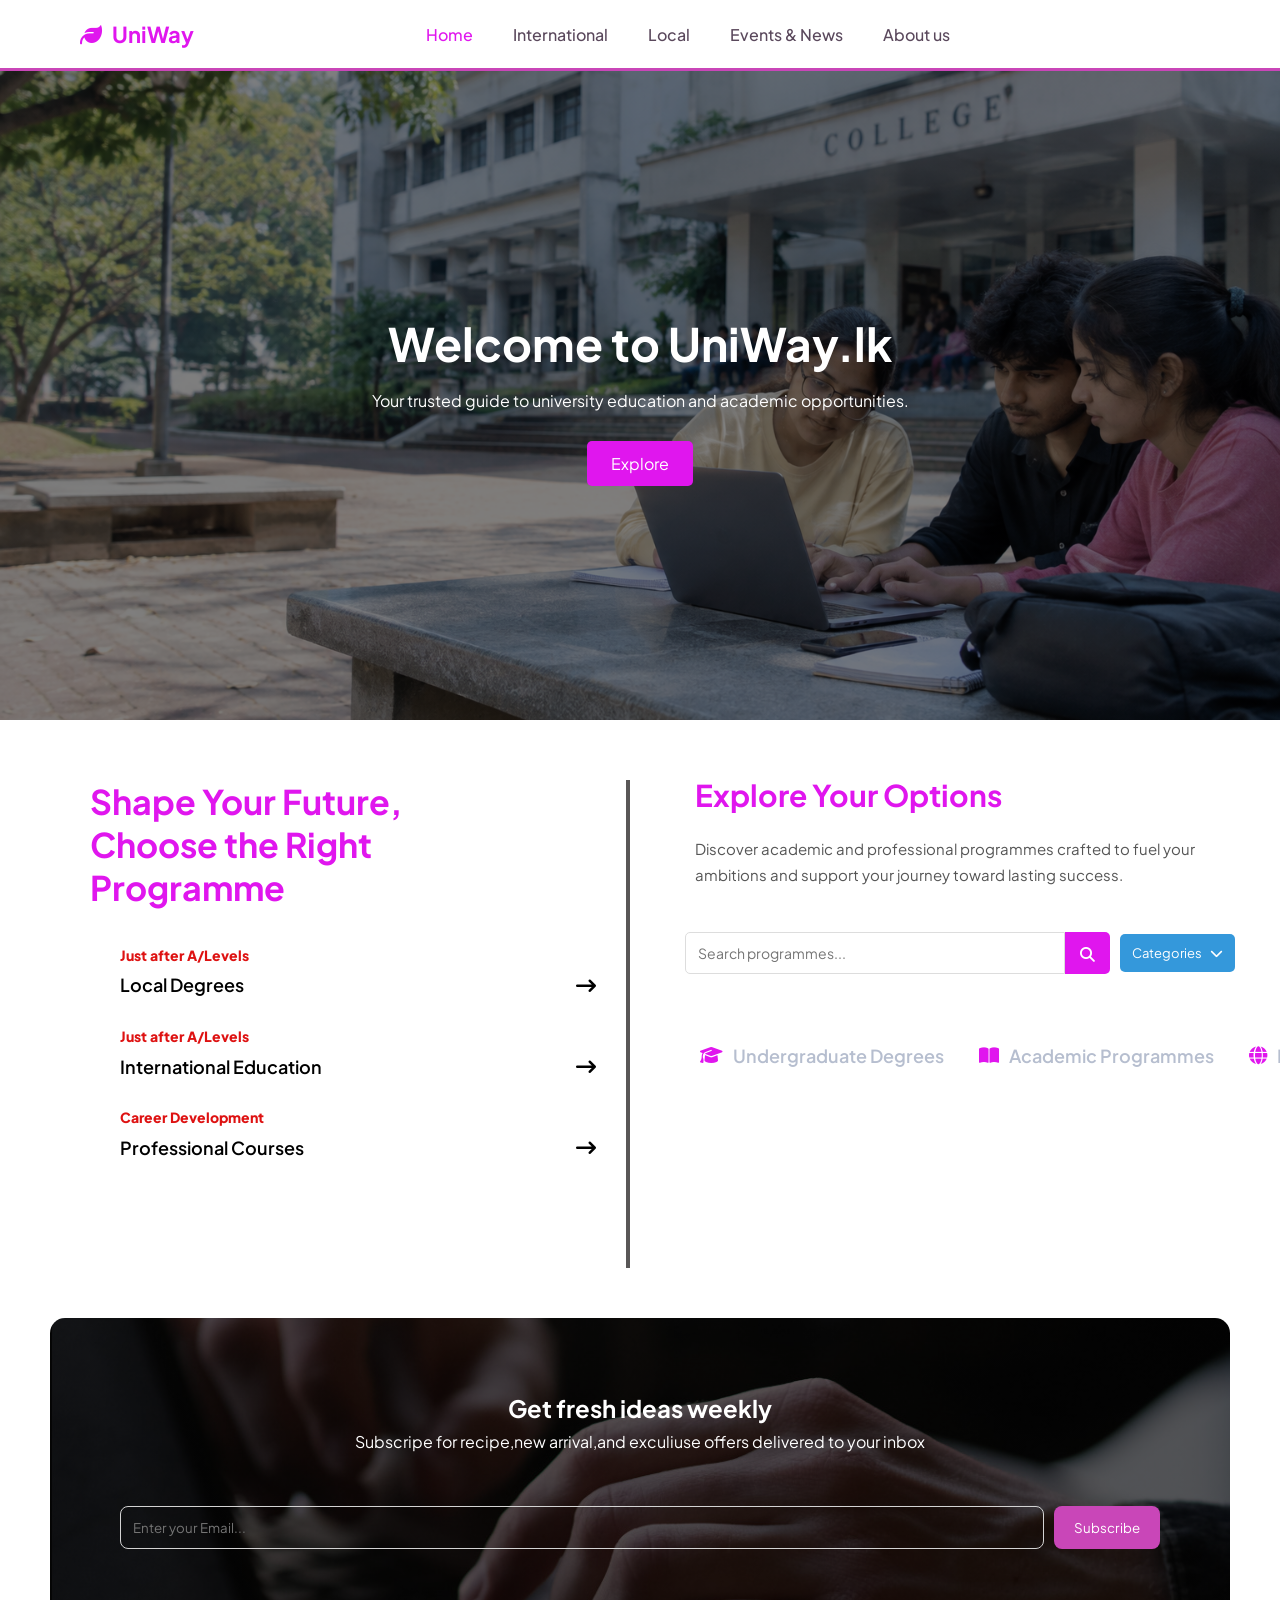
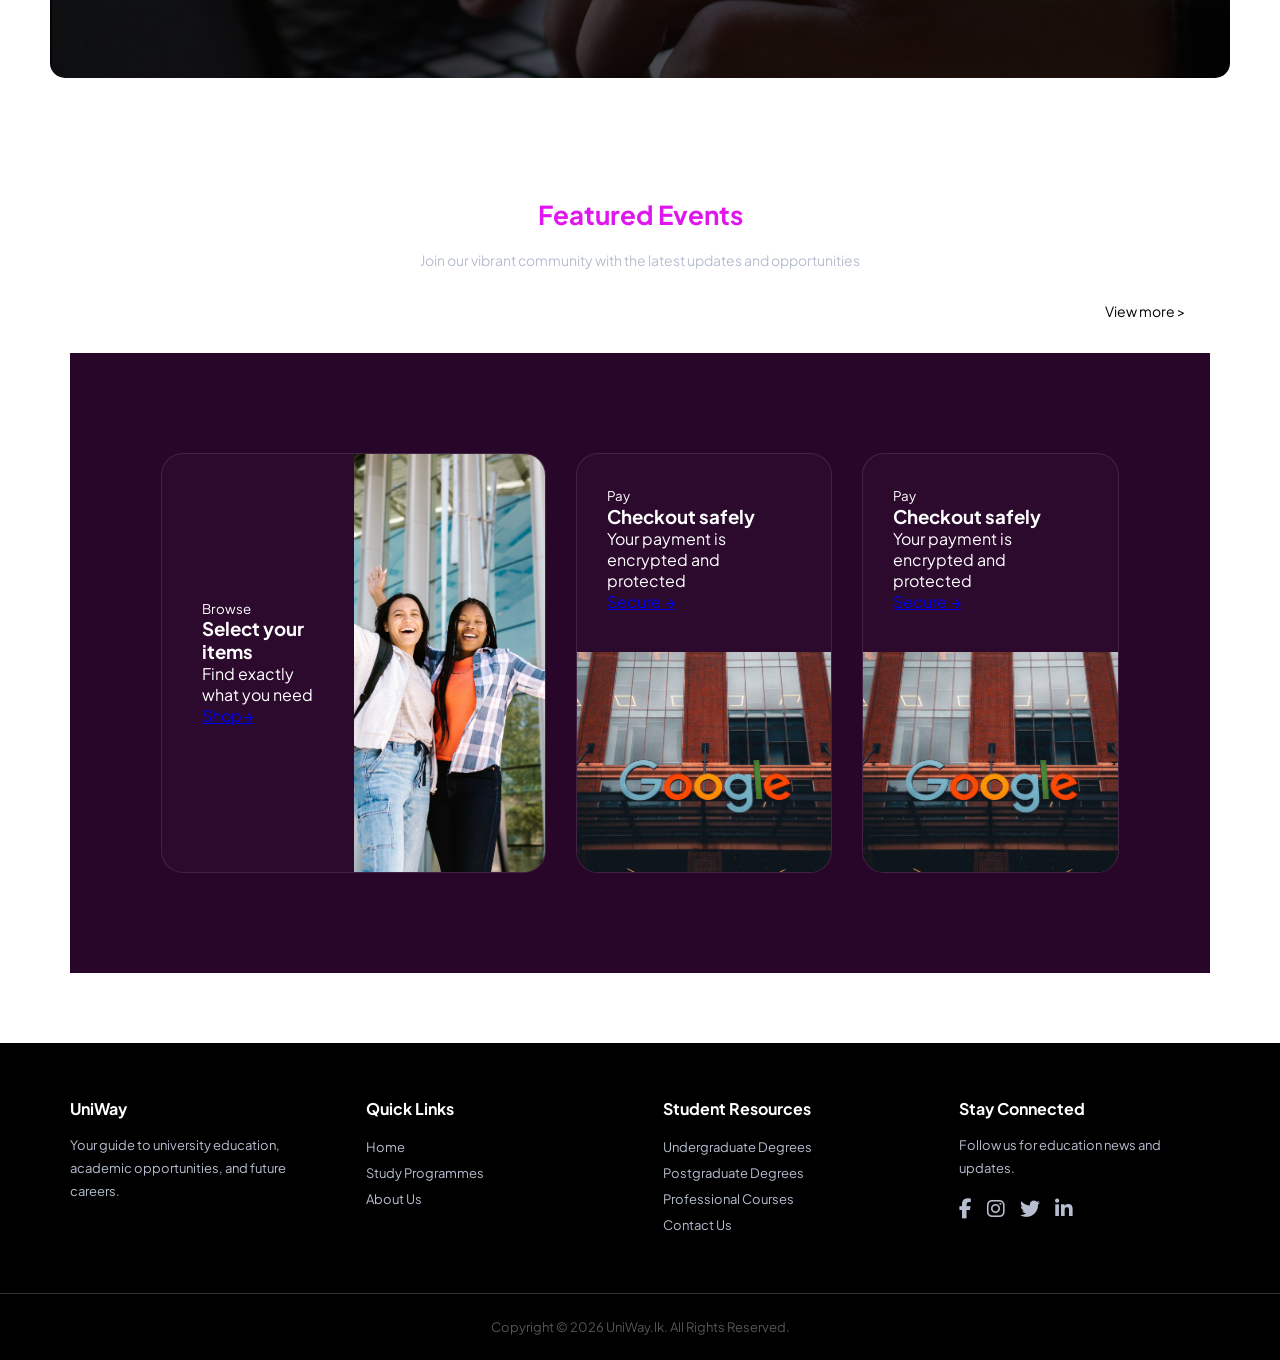
==== commit af96aff6: "Update UniWay website" ====
--- a/index.html
+++ b/index.html
@@ -233,11 +233,7 @@
 
         <!-- Section 1 -->
         <div class="gallery-section">
-          <div class="gallery-header">
-            <h6>Process</h6>
-            <h1 style="font-weight: 400">Three simple steps</h1>
-            <p>Pick what you want and pay securely online</p>
-          </div>
+        
 
           <div class="grid">
             <!-- Large Card -->
@@ -248,7 +244,7 @@
                 <p>Find exactly what you need</p>
                 <a href="#">Shop→</a>
               </div>
-              <img src="20260301_1944_image.png" />
+              <img src="frontend/asset/images/1.jpg" />
             </div>
 
             <!-- Small Card 1 -->
@@ -259,7 +255,7 @@
                 <p>Your payment is encrypted and protected</p>
                 <a href="#">Secure →</a>
               </div>
-              <img src="20260301_1952_image.png" alt="" />
+              <img src="frontend/asset/images/2.jpg" alt="" />
             </div>
 
            
@@ -271,9 +267,9 @@
                 <p>Your payment is encrypted and protected</p>
                 <a href="#">Secure →</a>
               </div>
-              <img src="20260301_1952_image.png" alt="" />
-            </div>
-            
+              <img src="frontend/asset/images/2.jpg" alt="" />
+            </div>
+
           </div>
         </div>
 
--- a/frontend/src/css/style.css
+++ b/frontend/src/css/style.css
@@ -1,4 +1,3 @@
-
 /* =============================
    GOOGLE FONT
 ============================= */
@@ -16,18 +15,18 @@
     --dark-purple-clr: #c946b8;
     --purple-clr: #e016ee;
     --red-clr: #de1212;
-    --blue-clr:  #3498DB ;
+    --blue-clr: #3498DB;
     --light-blue-clr: #2980B9;
-    --light-pink-clr:  #f3e7f4;
+    --light-pink-clr: #f3e7f4;
     --white-clr: #ffffff;
     --black-clr: #000000;
-    --black-light-clr:#363737d9;
+    --black-light-clr: #363737d9;
     --gray-clr: #f5eded;
-    --gray-light-clr:  #555;
+    --gray-light-clr: #555;
     --dark-gray-clr: #333;
     --border-clr: #1c1919ba;
     --text-clr: #b6becf;
-    
+
 }
 
 
@@ -132,12 +131,9 @@
     padding: 120px 20px 40px;
 
     background:
-        linear-gradient(
-            rgba(0, 0, 0, 0.5),
-            rgba(0, 0, 0, 0.5)
-        ),
-        url("../../asset/images/hero.png")
-        no-repeat center center / cover;
+        linear-gradient(rgba(0, 0, 0, 0.5),
+            rgba(0, 0, 0, 0.5)),
+        url("../../asset/images/hero.png") no-repeat center center / cover;
 
     text-align: center;
     color: white;
@@ -207,7 +203,7 @@
 .feature span {
     display: block;
     color: var(--red-clr);
-    margin:0px auto 5px 50px;
+    margin: 0px auto 5px 50px;
     font-size: 14px;
     font-weight: 900;
 }
@@ -247,7 +243,7 @@
 
 .right-desc p {
     font-size: 15px;
-    color:var(--gray-light-clr);
+    color: var(--gray-light-clr);
 }
 
 
@@ -316,7 +312,7 @@
     align-items: center;
     gap: 8px;
     padding: 11px 12px;
-    background-color:var(--blue-clr); 
+    background-color: var(--blue-clr);
     color: var(--white-clr);
     font-size: 13px;
     border: none;
@@ -421,49 +417,56 @@
 /* =============================
    CONTACT
 ============================= */
-.cta-section{ 
-  padding: 50px;
-  /*background: #28062A; */
-} 
-.cta-container{
-  margin: 40px auto auto auto; 
-  padding: 70px; 
-  min-height: 40vh; 
-  border-radius: 15px; 
-  background: linear-gradient(rgba(0,0,0,0.65), rgba(0,0,0,0.65)),
-    url("../../asset/images/pc-type.jpg"); center/cover no-repeat; 
-} 
-.container{ 
-  text-align: center; 
-  line-height: 1.7; 
-} 
-.cta-search-container{ 
-  display:flex; 
-  flex-wrap:wrap; 
-  gap:10px; 
-  justify-content:center; 
-  margin-top:50px;
-
-} 
-.cta-search-container p{ 
-  line-height: 1.8; 
-  margin-bottom: 15px; 
-} 
-.cta-search-container input{ 
-  padding:12px; 
-  border-radius:8px; 
-  border:1px solid lightgray; 
-  flex:1; 
-  min-width:200px;
-  background: transparent;  
-} 
-.cta-search-container button{ 
-  padding:12px 20px; 
-  border-radius:8px; 
-  border:none; 
-  background: var(--dark-purple-clr); 
-  color:white; 
-  cursor:pointer; 
+.cta-section {
+    padding: 50px;
+    /*background: #28062A; */
+}
+
+.cta-container {
+    margin: 40px auto auto auto;
+    padding: 70px;
+    min-height: 40vh;
+    border-radius: 15px;
+    background: linear-gradient(rgba(0, 0, 0, 0.65), rgba(0, 0, 0, 0.65)),
+        url("../../asset/images/pc-type.jpg");
+    center/cover no-repeat;
+}
+
+.container {
+    text-align: center;
+    line-height: 1.7;
+}
+
+.cta-search-container {
+    display: flex;
+    flex-wrap: wrap;
+    gap: 10px;
+    justify-content: center;
+    margin-top: 50px;
+
+}
+
+.cta-search-container p {
+    line-height: 1.8;
+    margin-bottom: 15px;
+}
+
+.cta-search-container input {
+    padding: 12px;
+    border-radius: 8px;
+    border: 1px solid lightgray;
+    flex: 1;
+    min-width: 200px;
+    background: transparent;
+}
+
+.cta-search-container button {
+    padding: 12px 20px;
+    border-radius: 8px;
+    border: none;
+    background: var(--dark-purple-clr);
+    color: white;
+    cursor: pointer;
 }
 
 /* =============================
@@ -477,7 +480,7 @@
 
 .event-container {
     margin: 50px 70px 50px 70px;
-    
+
 }
 
 .event-container h2 {
@@ -486,6 +489,7 @@
     font-size: 26px;
     color: var(--purple-clr);
 }
+
 .event-container span {
     display: block;
     margin: 0px auto 25px auto;
@@ -493,6 +497,7 @@
     font-size: 14px;
     color: var(--text-clr);
 }
+
 .view-more {
     display: block;
     margin: 0px 10px 25px auto;
@@ -505,151 +510,115 @@
     background: var(--white-clr);
 }
 
-.gallery-section{
-  padding:100px 8%;
-  background: #28062A;
-}
-
-.gallery-header{
-  text-align:center;
-  margin-bottom:60px;
-  color: white;
-}
-
-.gallery-header h6{
-  opacity:.6;
-  margin-bottom:10px;
-  color: white;
-}
-
-.gallery-header h1{
-  font-size:42px;
-  margin-bottom:15px;
-  color: white;
-}
-
-.gallery-header p{
-  opacity:.6;
-  color: white;
-}
-
-.grid{
-  display:grid;
-  grid-template-columns: 1.5fr 1fr 1fr;
-  gap:30px;
-}
-
-.card{
-  border:1px solid rgba(255,255,255,0.1);
-  border-radius:22px;
-  background:rgba(255,255,255,0.02);
-  overflow:hidden;
-  transition:.3s ease;
-}
-
-.card:hover{
-  transform:translateY(-6px);
-  border-color:rgba(255,255,255,0.2);
+
+/* GALLERY SECTION */
+
+.gallery-section {
+    padding: 100px 8%;
+    background: #28062A;
+}
+
+.gallery-header {
+    text-align: center;
+    margin-bottom: 60px;
+    color: white;
+}
+
+
+
+/* GRID */
+
+.grid {
+    display: grid;
+    grid-template-columns: 1.5fr 1fr 1fr;
+    gap: 30px;
+}
+
+/* COMMON CARD */
+
+.card {
+    border: 1px solid rgba(255, 255, 255, 0.1);
+    border-radius: 22px;
+    background: rgba(255, 255, 255, 0.02);
+    overflow: hidden;
+    transition: .3s ease;
+}
+
+.card:hover {
+    transform: translateY(-6px);
+    border-color: rgba(255, 255, 255, 0.2);
 }
 
 /* LARGE CARD */
-.card-large{
-  display:grid;
-  grid-template-columns: 1fr 1fr;
-  min-height:420px;
-}
-
-.card-large .content1{
-  color: white;
-  padding:40px;
-  display:flex;
-  flex-direction:column;
-  justify-content:center;
-
-}
-
-.card-large img{
-  width:100%;
-  height:100%;
-  object-fit:cover;
-}
-
-/*SMALL CARD*/
-.card-small{
-  display:flex;
-  flex-direction:column;
-  justify-content:space-between;
-  padding:30px;
-  min-height:420px; 
-}
-
-.card1-small img{
-  width:100%;
-  height:200px;        
-  object-fit:cover;    
-  border-radius:16px;  
-  margin-top:25px;
-}
-
-.full-image1{
-  padding:0;               
-  display:flex;
-  flex-direction:column;
-  justify-content:space-between;
-  overflow:hidden;
-}
-
-.full-image1 .content1{
-  padding:35px;
-  color:white;          
-}
-
-.full-image1 img{
-  width:100%;
-  height:220px;
-  object-fit:cover;
-  margin:0;
-  border-radius:0;        
-}
-
-small{
-  opacity:.6;
-}
-
-h3{
-  font-size:22px;
-  margin:12px 0;
-}
-
-p{
-  opacity:.7;
-  margin-bottom:15px;
-}
-
-a{
-  color:#fff;
-  text-decoration:none;
-  font-weight:500;
-  opacity:.8;
-}
-
-a:hover{
-  opacity:1;
-}
-
-/* RESPONSIVE */
-@media(max-width:992px){
-  .grid{
-    grid-template-columns:1fr;
-  }
-
-  .card-large{
-    grid-template-columns:1fr;
-  }
-
-  .card-large img{
-    height:300px;
-  }
+
+.card-large {
+    display: grid;
+    grid-template-columns: 1fr 1fr;
+    min-height: 420px;
+}
+
+.card-large .gallery-content {
+    color: white;
+    padding: 40px;
+    display: flex;
+    flex-direction: column;
+    justify-content: center;
+}
+
+.card-large img {
+    width: 100%;
+    height: 100%;
+    object-fit: cover;
+}
+
+
+.card-small:not(.full-image1) {
+    padding: 0;
+    display: flex;
+    flex-direction: column;
+    overflow: hidden;
+}
+
+.card-small:not(.full-image1)>div {
+    padding: 30px;
+}
+
+.card-small:not(.full-image1) img {
+    width: 100%;
+    height: 220px;
+    object-fit: cover;
+    display: block;
+    margin-top: auto;
+    border-radius: 0;
+
+
+    /* FULL IMAGE CARD */
+
+    /* Bottom card spans the entire row */
+    .full-image1 {
+        grid-column: 1 / -1;
+        padding: 0;
+        display: flex;
+        flex-direction: column;
+        overflow: hidden;
+    }
+
+    /* Bottom image fills the entire card width */
+    .full-image1 img {
+        width: 100%;
+        height: 300px;
+        object-fit: cover;
+        display: block;
+        margin: 0;
+        border-radius: 0;
+    }
+
+    /* Bottom card text */
+    .full-image1 .gallery-content {
+        padding: 30px;
+        color: white;
+    }
+
 }
 
 /* =============================
@@ -664,7 +633,7 @@
     background: var(--black-clr);
 }
 
-.footer > div {
+.footer>div {
     flex: 1;
     min-width: 0;
 }
@@ -757,6 +726,7 @@
         padding: 11px 8px;
         font-size: 12px;
     }
+
     .event-responsive {
         width: 50%;
         margin-bottom: 12px;
@@ -929,26 +899,21 @@
     .item {
         font-size: 13px;
     }
+
     /* EVENT */
-    .responsive {
-        width: 100%;
-    }
-    .event-responsive {
-        width: 100%;
-    }
-
-    .event-container {
-        margin: 20px 15px;
-    }
-
-    .event-container h2 {
-        margin-top: 30px;
-        font-size: 22px;
-    }
-
-    .overlay .text {
-        font-size: 16px;
-    }
+    .gallery-section {
+        padding: 60px 20px;
+    }
+
+    .gallery-header h1 {
+        font-size: 30px;
+    }
+
+    .card-large .gallery-content,
+    .full-image1 .gallery-content {
+        padding: 25px;
+    }
+
     /* FOOTER */
 
     .footer {
@@ -986,6 +951,7 @@
     *::after {
         scroll-behavior: auto !important;
     }
+
     .overlay {
         transition: none;
     }
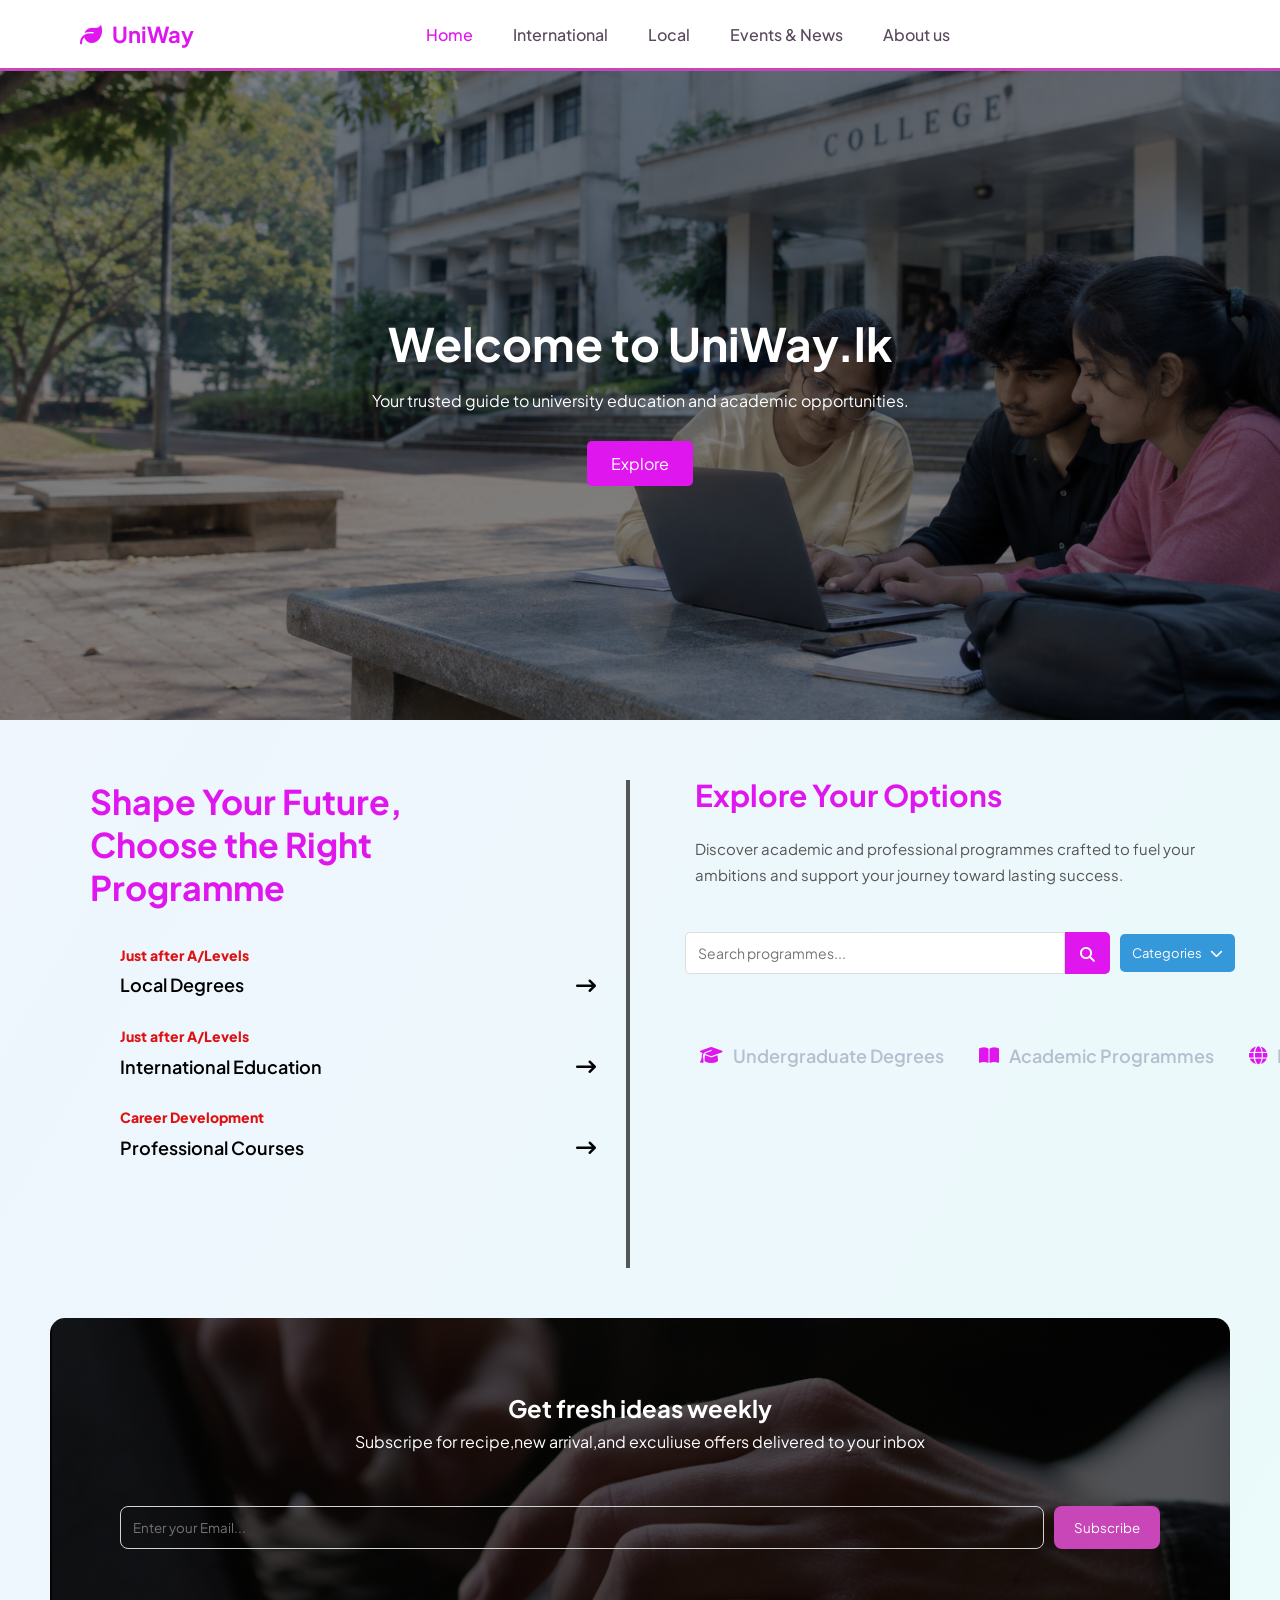
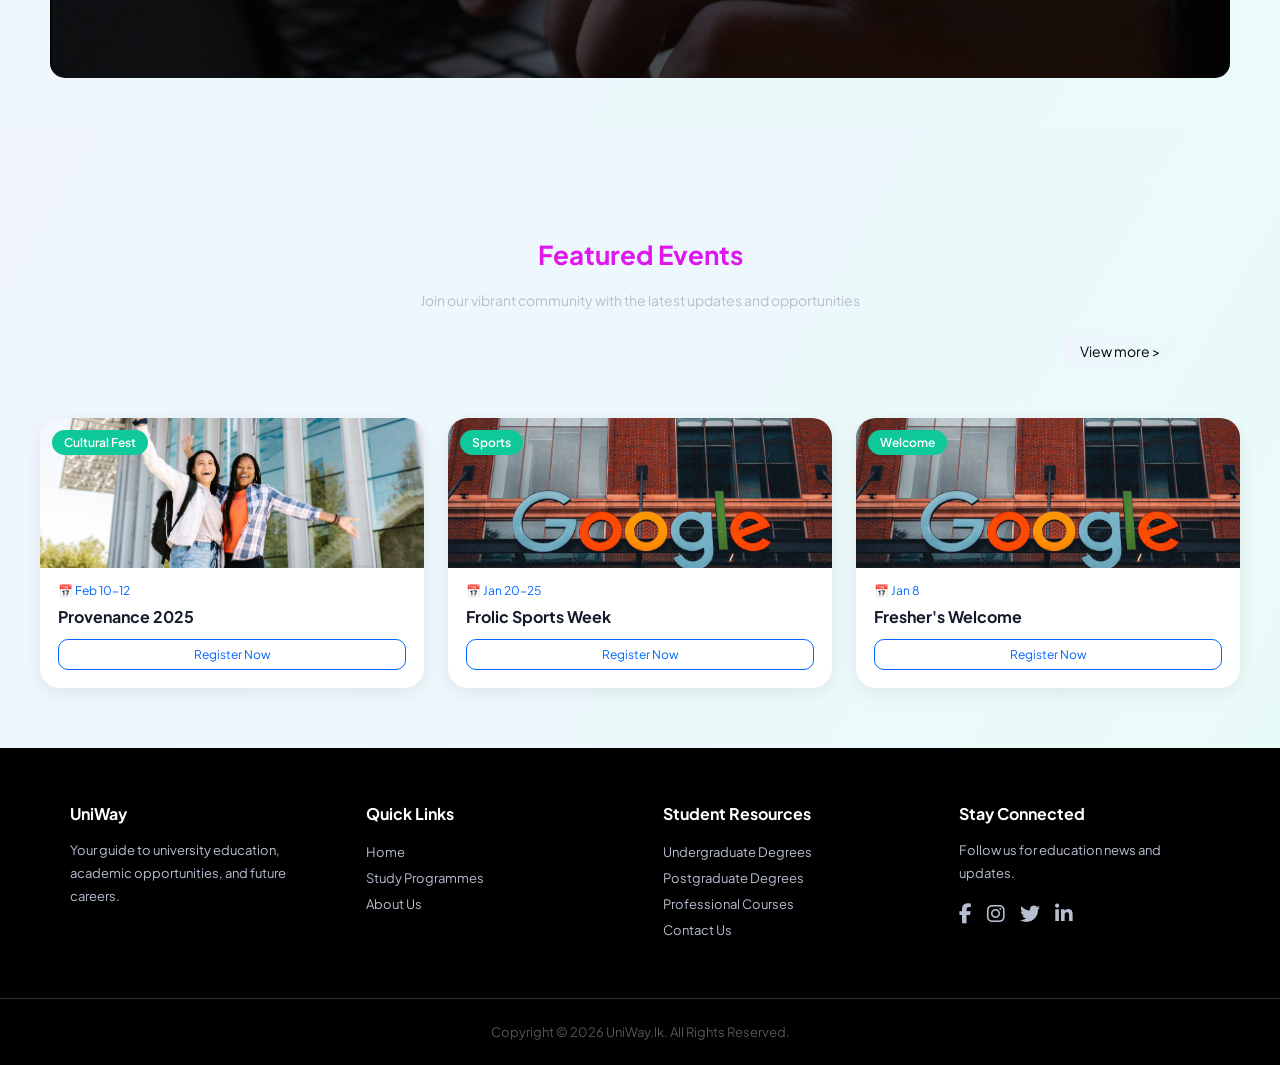
==== commit 466dbf49: "Update UniWay website" ====
--- a/index.html
+++ b/index.html
@@ -203,7 +203,7 @@
     <!-- CONTACT -->
     <section class="cta-section">
       <div class="cta-container">
-        <div class="container" style="color: white">
+        <div class="container" >
           <h2><b>Get fresh ideas weekly</b></h2>
           <p>
             Subscripe for recipe,new arrival,and exculiuse offers delivered to
@@ -217,7 +217,7 @@
       </div>
     </section>
 
-    <section class="event-section">
+    <section class="featured-events">
       <div class="event-container">
         <h2>Featured Events</h2>
         <span
@@ -230,49 +230,50 @@
         >
           View more >
         </button>
-
-        <!-- Section 1 -->
-        <div class="gallery-section">
-        
-
-          <div class="grid">
-            <!-- Large Card -->
-            <div class="card card-large">
-              <div class="gallery-content">
-                <small>Browse</small>
-                <h3>Select your items</h3>
-                <p>Find exactly what you need</p>
-                <a href="#">Shop→</a>
-              </div>
-              <img src="frontend/asset/images/1.jpg" />
-            </div>
-
-            <!-- Small Card 1 -->
-            <div class="card card-small">
-              <div style="color: white">
-                <small>Pay</small>
-                <h3>Checkout safely</h3>
-                <p>Your payment is encrypted and protected</p>
-                <a href="#">Secure →</a>
-              </div>
-              <img src="frontend/asset/images/2.jpg" alt="" />
-            </div>
-
-           
-            <!-- Small Card 2 -->
-            <div class="card card-small">
-              <div style="color: white">
-                <small>Pay</small>
-                <h3>Checkout safely</h3>
-                <p>Your payment is encrypted and protected</p>
-                <a href="#">Secure →</a>
-              </div>
-              <img src="frontend/asset/images/2.jpg" alt="" />
-            </div>
-
-          </div>
-        </div>
-
+      </div>
+
+      <div class="events-container">
+        <!-- Event 1 -->
+        <div class="event-card">
+          <div class="event-image">
+            <img src="frontend/asset/images/1.jpg" alt="Cultural Festival" />
+            <span class="event-category">Cultural Fest</span>
+          </div>
+
+          <div class="event-details">
+            <p class="event-date">📅 Feb 10-12</p>
+            <h3>Provenance 2025</h3>
+            <a href="#" class="register-btn">Register Now</a>
+          </div>
+        </div>
+
+        <!-- Event 2 -->
+        <div class="event-card">
+          <div class="event-image">
+            <img src="frontend/asset/images/2.jpg" alt="Sports Event" />
+            <span class="event-category">Sports</span>
+          </div>
+
+          <div class="event-details">
+            <p class="event-date">📅 Jan 20-25</p>
+            <h3>Frolic Sports Week</h3>
+            <a href="#" class="register-btn">Register Now</a>
+          </div>
+        </div>
+
+        <!-- Event 3 -->
+        <div class="event-card">
+          <div class="event-image">
+            <img src="frontend/asset/images/2.jpg" alt="Freshers Welcome" />
+            <span class="event-category">Welcome</span>
+          </div>
+
+          <div class="event-details">
+            <p class="event-date">📅 Jan 8</p>
+            <h3>Fresher's Welcome</h3>
+            <a href="#" class="register-btn">Register Now</a>
+          </div>
+        </div>
       </div>
     </section>
 
--- a/frontend/src/css/style.css
+++ b/frontend/src/css/style.css
@@ -15,8 +15,8 @@
     --dark-purple-clr: #c946b8;
     --purple-clr: #e016ee;
     --red-clr: #de1212;
-    --blue-clr: #3498DB;
-    --light-blue-clr: #2980B9;
+    --blue-clr:  #0066ff;
+    --blue-light-clr: #4285ff;
     --light-pink-clr: #f3e7f4;
     --white-clr: #ffffff;
     --black-clr: #000000;
@@ -26,6 +26,10 @@
     --dark-gray-clr: #333;
     --border-clr: #1c1919ba;
     --text-clr: #b6becf;
+    --light-blue-clr: linear-gradient(120deg, #f0f5ff, #e9fbf8);
+    --active-green-clr-light--:  #10c99a;
+    --dropdown-clr:#3498DB;
+    --active-dropdown-clr: #2980B9;
 
 }
 
@@ -43,6 +47,7 @@
 
 body {
     overflow-x: hidden;
+    background: var(--light-blue-clr);
 }
 
 ul {
@@ -63,7 +68,7 @@
     left: 0;
     width: 100%;
     padding: 20px 80px;
-    background: white;
+    background: var(--white-clr);
     border-bottom: 3px solid var(--dark-purple-clr);
     z-index: 1000;
 }
@@ -312,7 +317,7 @@
     align-items: center;
     gap: 8px;
     padding: 11px 12px;
-    background-color: var(--blue-clr);
+    background-color: var(--dropdown-clr);
     color: var(--white-clr);
     font-size: 13px;
     border: none;
@@ -323,7 +328,7 @@
 
 .dropbtn:hover,
 .dropbtn:focus {
-    background-color: var(--light-blue-clr);
+    background-color: var(--active-dropdown-clr);
 }
 
 .dropdown-content {
@@ -430,6 +435,7 @@
     background: linear-gradient(rgba(0, 0, 0, 0.65), rgba(0, 0, 0, 0.65)),
         url("../../asset/images/pc-type.jpg");
     center/cover no-repeat;
+    color: var(--white-clr);
 }
 
 .container {
@@ -473,9 +479,12 @@
    EVENT & NEWS
 ============================= */
 
-.event-section {
-    min-height: 70vh;
-    padding: 20px 0;
+/* Featured Events Section */
+.featured-events {
+    width: 100%;
+    padding: 60px 25px;
+    background: var(--light-blue-clr);
+    box-sizing: border-box;
 }
 
 .event-container {
@@ -507,119 +516,110 @@
     padding: 8px 15px;
     border-radius: 5px;
     cursor: pointer;
+    background: var(--light-blue-clr);
+}
+
+/* Three-column grid */
+.events-container {
+    max-width: 1200px;
+    margin: auto;
+    display: grid;
+    grid-template-columns: repeat(3, 1fr);
+    gap: 24px;
+}
+
+/* Event card */
+.event-card {
     background: var(--white-clr);
-}
-
-
-/* GALLERY SECTION */
-
-.gallery-section {
-    padding: 100px 8%;
-    background: #28062A;
-}
-
-.gallery-header {
-    text-align: center;
-    margin-bottom: 60px;
-    color: white;
-}
-
-
-
-/* GRID */
-
-.grid {
-    display: grid;
-    grid-template-columns: 1.5fr 1fr 1fr;
-    gap: 30px;
-}
-
-/* COMMON CARD */
-
-.card {
-    border: 1px solid rgba(255, 255, 255, 0.1);
-    border-radius: 22px;
-    background: rgba(255, 255, 255, 0.02);
+    border-radius: 20px;
     overflow: hidden;
-    transition: .3s ease;
-}
-
-.card:hover {
+    box-shadow: 0 5px 18px rgba(0, 0, 0, 0.07);
+    transition: transform 0.3s ease, box-shadow 0.3s ease;
+}
+
+.event-card:hover {
     transform: translateY(-6px);
-    border-color: rgba(255, 255, 255, 0.2);
-}
-
-/* LARGE CARD */
-
-.card-large {
-    display: grid;
-    grid-template-columns: 1fr 1fr;
-    min-height: 420px;
-}
-
-.card-large .gallery-content {
-    color: white;
-    padding: 40px;
-    display: flex;
-    flex-direction: column;
-    justify-content: center;
-}
-
-.card-large img {
+    box-shadow: 0 10px 25px rgba(0, 0, 0, 0.12);
+}
+
+/* Image */
+.event-image {
+    width: 100%;
+    height: 150px;
+    position: relative;
+    overflow: hidden;
+}
+
+.event-image img {
     width: 100%;
     height: 100%;
     object-fit: cover;
-}
-
-
-.card-small:not(.full-image1) {
-    padding: 0;
-    display: flex;
-    flex-direction: column;
-    overflow: hidden;
-}
-
-.card-small:not(.full-image1)>div {
-    padding: 30px;
-}
-
-.card-small:not(.full-image1) img {
+    display: block;
+    transition: transform 0.4s ease;
+}
+
+.event-card:hover .event-image img {
+    transform: scale(1.06);
+}
+
+/* Category badge */
+.event-category {
+    position: absolute;
+    top: 12px;
+    left: 12px;
+    background: var(--active-green-clr-light--);
+    color: var(--white-clr);
+    font-size: 12px;
+    padding: 5px 12px;
+    border-radius: 20px;
+    font-weight: 600;
+}
+
+/* Card details */
+.event-details {
+    padding: 15px 18px 18px;
+}
+
+.event-date {
+    color: var(--blue-clr);
+    font-size: 12px;
+    margin-bottom: 8px;
+}
+
+.event-details h3 {
+    color: #151b2b;
+    font-size: 16px;
+    margin-bottom: 12px;
+}
+
+/* Register button */
+.register-btn {
+    display: block;
     width: 100%;
-    height: 220px;
-    object-fit: cover;
-    display: block;
-    margin-top: auto;
-    border-radius: 0;
-
-
-    /* FULL IMAGE CARD */
-
-    /* Bottom card spans the entire row */
-    .full-image1 {
-        grid-column: 1 / -1;
-        padding: 0;
-        display: flex;
-        flex-direction: column;
-        overflow: hidden;
-    }
-
-    /* Bottom image fills the entire card width */
-    .full-image1 img {
-        width: 100%;
-        height: 300px;
-        object-fit: cover;
-        display: block;
-        margin: 0;
-        border-radius: 0;
-    }
-
-    /* Bottom card text */
-    .full-image1 .gallery-content {
-        padding: 30px;
-        color: white;
-    }
-
-}
+    text-align: center;
+    text-decoration: none;
+    color: var(--blue-clr);
+    border: 1px solid var(--blue-clr);
+    border-radius: 10px;
+    padding: 7px 0;
+    font-size: 12px;
+    transition: 0.3s ease;
+    box-sizing: border-box;
+}
+
+.register-btn:hover {
+    background: var(--blue-light-clr);
+    color: var(--white-clr);
+}
+
+/* Tablet */
+@media (max-width: 900px) {
+    .events-container {
+        grid-template-columns: repeat(2, 1fr);
+    }
+}
+
+
 
 /* =============================
    FOOTER
@@ -901,17 +901,16 @@
     }
 
     /* EVENT */
-    .gallery-section {
-        padding: 60px 20px;
-    }
-
-    .gallery-header h1 {
-        font-size: 30px;
-    }
-
-    .card-large .gallery-content,
-    .full-image1 .gallery-content {
-        padding: 25px;
+    .featured-events {
+        padding: 45px 15px;
+    }
+
+    .events-container {
+        grid-template-columns: 1fr;
+    }
+
+    .section-header h2 {
+        font-size: 24px;
     }
 
     /* FOOTER */
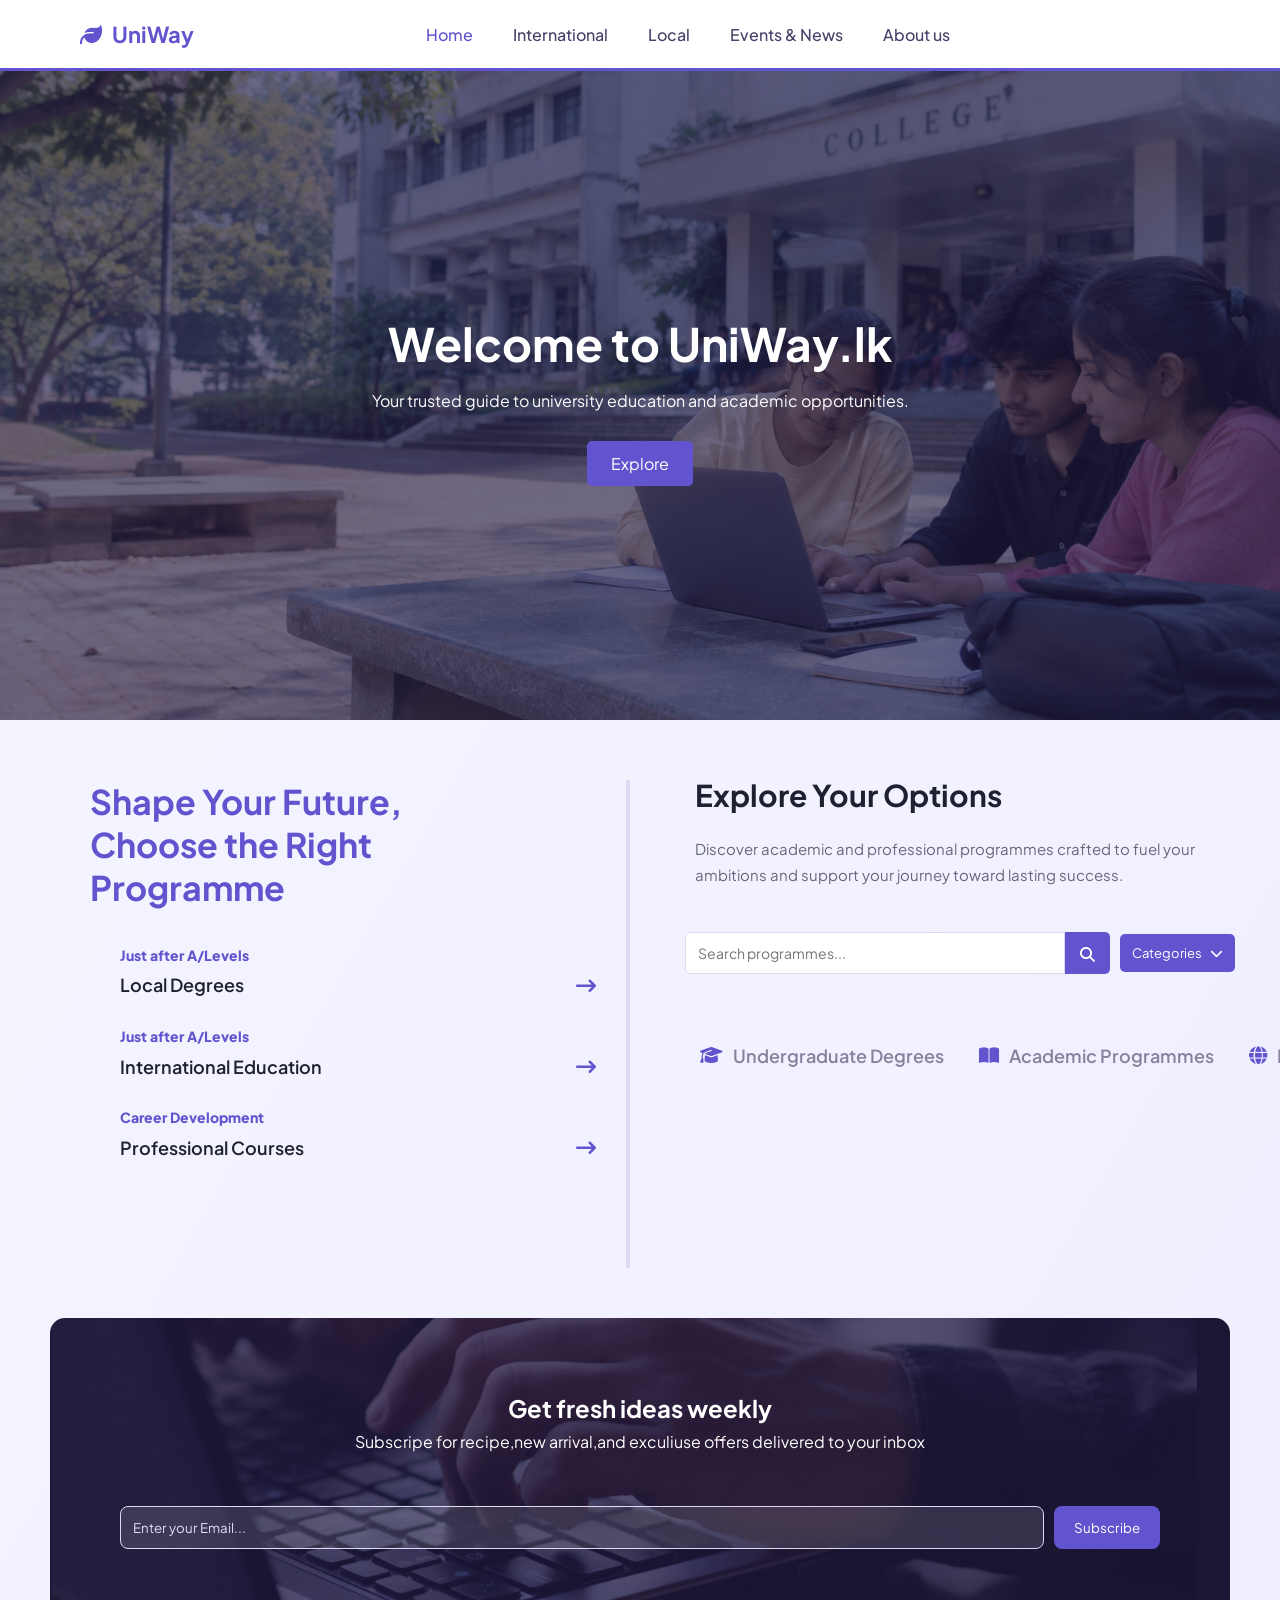
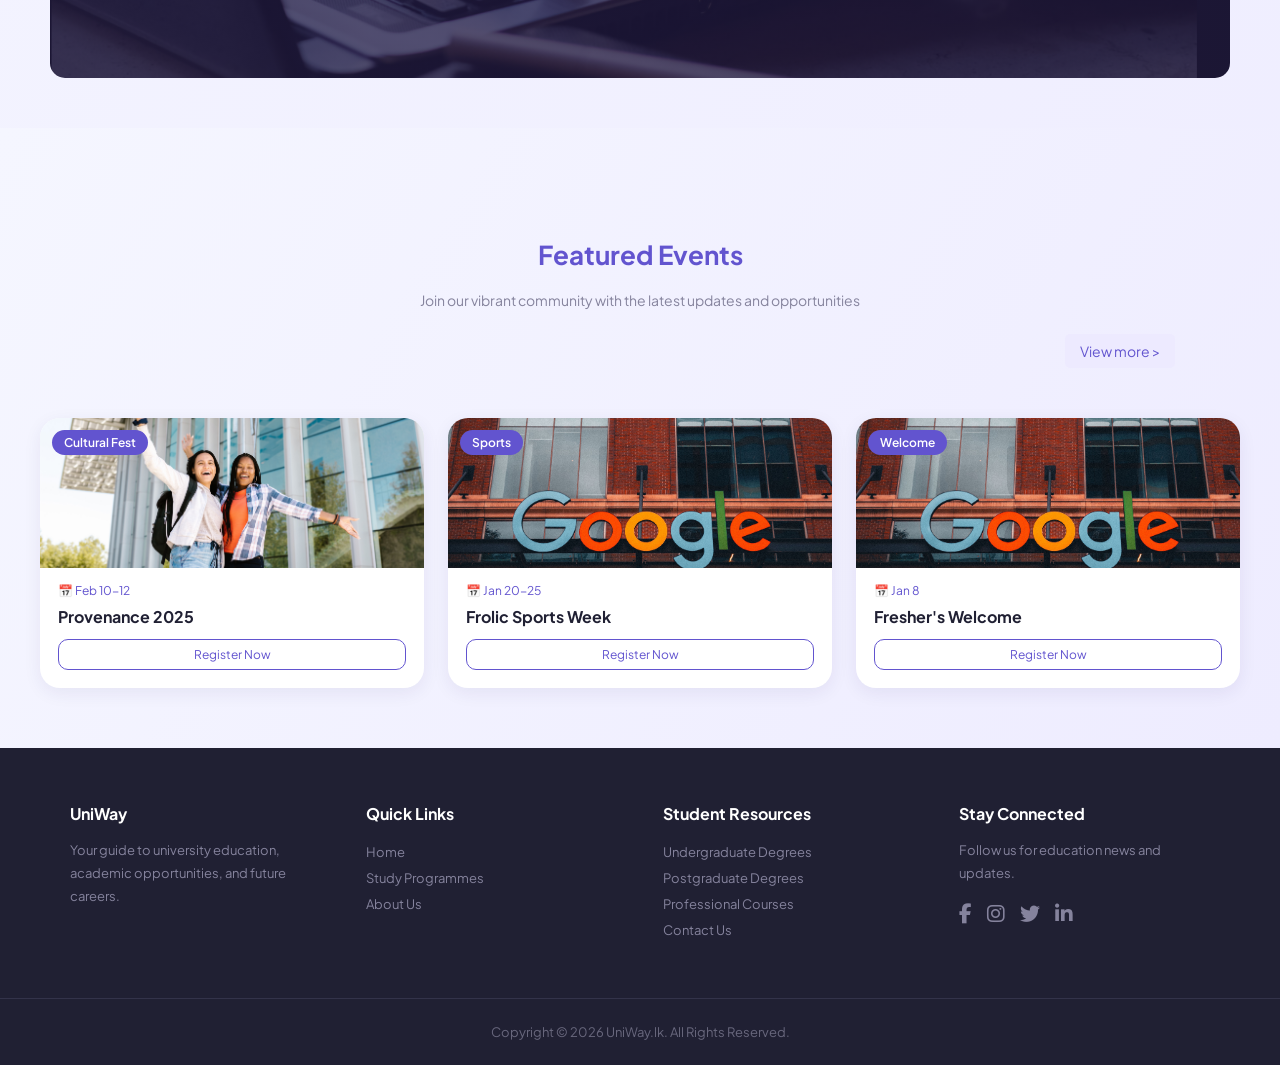
==== commit be8c4e74: "Update UniWay website and frontend design" ====
--- a/index.html
+++ b/index.html
@@ -27,7 +27,7 @@
           <li><a href="#">International</a></li>
           <li><a href="frontend/src/link/local.html">Local</a></li>
           <li><a href="frontend/src/link/event.html">Events & News</a></li>
-          <li><a href="#">About us</a></li>
+          <li><a href="frontend/src/link/about.html">About us</a></li>
         </ul>
 
         <div class="nav-icons">
--- a/frontend/src/css/style.css
+++ b/frontend/src/css/style.css
@@ -1,3 +1,4 @@
+
 /* =============================
    GOOGLE FONT
 ============================= */
@@ -10,27 +11,34 @@
 ============================= */
 
 :root {
-    --nav-logo-clr: #009900;
-    --nav-link-clr: #5a485c;
-    --dark-purple-clr: #c946b8;
-    --purple-clr: #e016ee;
+    --nav-logo-clr: #6254cf;
+    --nav-link-clr: #493f68;
+    --dark-purple-clr: #4939a8;
+    --purple-clr: #6254cf;
+    --light-purple-clr: #8175ed;
+    --darkest-purple-clr: #252044;
+
     --red-clr: #de1212;
-    --blue-clr:  #0066ff;
-    --blue-light-clr: #4285ff;
-    --light-pink-clr: #f3e7f4;
+    --blue-clr: #6254cf;
+    --blue-light-clr: #8175ed;
+
+    --light-pink-clr: #edeaff;
+
     --white-clr: #ffffff;
-    --black-clr: #000000;
+    --black-clr: #202033;
     --black-light-clr: #363737d9;
-    --gray-clr: #f5eded;
-    --gray-light-clr: #555;
-    --dark-gray-clr: #333;
-    --border-clr: #1c1919ba;
-    --text-clr: #b6becf;
-    --light-blue-clr: linear-gradient(120deg, #f0f5ff, #e9fbf8);
-    --active-green-clr-light--:  #10c99a;
-    --dropdown-clr:#3498DB;
-    --active-dropdown-clr: #2980B9;
-
+    --gray-clr: #f5f4ff;
+    --gray-light-clr: #68677d;
+    --dark-gray-clr: #33334a;
+
+    --border-clr: #dedaf3;
+    --text-clr: #85839d;
+
+    --light-blue-clr: linear-gradient(120deg, #f5f6ff, #eeecff);
+
+    --active-green-clr-light--: #6254cf;
+    --dropdown-clr: #6254cf;
+    --active-dropdown-clr: #4939a8;
 }
 
 
@@ -69,7 +77,7 @@
     width: 100%;
     padding: 20px 80px;
     background: var(--white-clr);
-    border-bottom: 3px solid var(--dark-purple-clr);
+    border-bottom: 3px solid var(--purple-clr);
     z-index: 1000;
 }
 
@@ -136,12 +144,12 @@
     padding: 120px 20px 40px;
 
     background:
-        linear-gradient(rgba(0, 0, 0, 0.5),
-            rgba(0, 0, 0, 0.5)),
+        linear-gradient(rgba(32, 25, 65, 0.65),
+            rgba(32, 25, 65, 0.65)),
         url("../../asset/images/hero.png") no-repeat center center / cover;
 
     text-align: center;
-    color: white;
+    color: var(--white-clr);
 }
 
 .hero-content h1 {
@@ -159,7 +167,7 @@
     margin-top: 25px;
     padding: 12px 24px;
     background-color: var(--purple-clr);
-    color: white;
+    color: var(--white-clr);
     text-decoration: none;
     border-radius: 5px;
     transition: background-color 0.3s ease;
@@ -207,7 +215,7 @@
 
 .feature span {
     display: block;
-    color: var(--red-clr);
+    color: var(--purple-clr);
     margin: 0px auto 5px 50px;
     font-size: 14px;
     font-weight: 900;
@@ -224,11 +232,12 @@
 .line-content h3 {
     font-size: 18px;
     font-weight: 600;
+    color: var(--black-clr);
 }
 
 .line-content i {
     font-size: 20px;
-    color: var(--black-clr);
+    color: var(--purple-clr);
 }
 
 
@@ -244,6 +253,7 @@
 .right-desc h1 {
     margin: 0 0 15px;
     font-size: 30px;
+    color: var(--black-clr);
 }
 
 .right-desc p {
@@ -280,9 +290,10 @@
     padding: 11px 12px;
     margin: 0;
     font-size: 14px;
-    border: 1px solid #ddd;
+    border: 1px solid #dedaf3;
     border-radius: 5px 0 0 5px;
     outline: none;
+    background: var(--white-clr);
 }
 
 .search-container input[type="text"]:focus {
@@ -295,7 +306,7 @@
     margin: 0;
     float: none;
     background: var(--purple-clr);
-    color: white;
+    color: var(--white-clr);
     font-size: 15px;
     border: none;
     border-radius: 0 5px 5px 0;
@@ -338,7 +349,7 @@
     right: 0;
     min-width: 180px;
     background-color: var(--white-clr);
-    box-shadow: 0 5px 18px rgba(0, 0, 0, 0.15);
+    box-shadow: 0 5px 18px rgba(45, 35, 100, 0.15);
     border-radius: 5px;
     overflow: hidden;
     z-index: 100;
@@ -415,16 +426,18 @@
     }
 }
 
+
 /* =============================
    ABOUT
 ============================= */
 
+
 /* =============================
    CONTACT
 ============================= */
+
 .cta-section {
     padding: 50px;
-    /*background: #28062A; */
 }
 
 .cta-container {
@@ -432,9 +445,11 @@
     padding: 70px;
     min-height: 40vh;
     border-radius: 15px;
-    background: linear-gradient(rgba(0, 0, 0, 0.65), rgba(0, 0, 0, 0.65)),
-        url("../../asset/images/pc-type.jpg");
-    center/cover no-repeat;
+
+    background:
+        linear-gradient(rgba(32, 25, 65, 0.75), rgba(32, 25, 65, 0.75)),
+        url("../../asset/images/pc-type.jpg") center/cover no-repeat;
+
     color: var(--white-clr);
 }
 
@@ -449,7 +464,6 @@
     gap: 10px;
     justify-content: center;
     margin-top: 50px;
-
 }
 
 .cta-search-container p {
@@ -460,26 +474,37 @@
 .cta-search-container input {
     padding: 12px;
     border-radius: 8px;
-    border: 1px solid lightgray;
+    border: 1px solid #dedaf3;
     flex: 1;
     min-width: 200px;
-    background: transparent;
+    background: rgba(255, 255, 255, 0.12);
+    color: var(--white-clr);
+}
+
+.cta-search-container input::placeholder {
+    color: #e0dcff;
 }
 
 .cta-search-container button {
     padding: 12px 20px;
     border-radius: 8px;
     border: none;
+    background: var(--purple-clr);
+    color: var(--white-clr);
+    cursor: pointer;
+}
+
+.cta-search-container button:hover {
     background: var(--dark-purple-clr);
-    color: white;
-    cursor: pointer;
-}
+}
+
 
 /* =============================
    EVENT & NEWS
 ============================= */
 
 /* Featured Events Section */
+
 .featured-events {
     width: 100%;
     padding: 60px 25px;
@@ -489,7 +514,6 @@
 
 .event-container {
     margin: 50px 70px 50px 70px;
-
 }
 
 .event-container h2 {
@@ -516,10 +540,12 @@
     padding: 8px 15px;
     border-radius: 5px;
     cursor: pointer;
-    background: var(--light-blue-clr);
+    background: var(--light-pink-clr);
+    color: var(--purple-clr);
 }
 
 /* Three-column grid */
+
 .events-container {
     max-width: 1200px;
     margin: auto;
@@ -529,20 +555,22 @@
 }
 
 /* Event card */
+
 .event-card {
     background: var(--white-clr);
     border-radius: 20px;
     overflow: hidden;
-    box-shadow: 0 5px 18px rgba(0, 0, 0, 0.07);
+    box-shadow: 0 5px 18px rgba(45, 35, 100, 0.07);
     transition: transform 0.3s ease, box-shadow 0.3s ease;
 }
 
 .event-card:hover {
     transform: translateY(-6px);
-    box-shadow: 0 10px 25px rgba(0, 0, 0, 0.12);
+    box-shadow: 0 10px 25px rgba(45, 35, 100, 0.12);
 }
 
 /* Image */
+
 .event-image {
     width: 100%;
     height: 150px;
@@ -563,11 +591,12 @@
 }
 
 /* Category badge */
+
 .event-category {
     position: absolute;
     top: 12px;
     left: 12px;
-    background: var(--active-green-clr-light--);
+    background: var(--purple-clr);
     color: var(--white-clr);
     font-size: 12px;
     padding: 5px 12px;
@@ -576,30 +605,32 @@
 }
 
 /* Card details */
+
 .event-details {
     padding: 15px 18px 18px;
 }
 
 .event-date {
-    color: var(--blue-clr);
+    color: var(--purple-clr);
     font-size: 12px;
     margin-bottom: 8px;
 }
 
 .event-details h3 {
-    color: #151b2b;
+    color: var(--black-clr);
     font-size: 16px;
     margin-bottom: 12px;
 }
 
 /* Register button */
+
 .register-btn {
     display: block;
     width: 100%;
     text-align: center;
     text-decoration: none;
-    color: var(--blue-clr);
-    border: 1px solid var(--blue-clr);
+    color: var(--purple-clr);
+    border: 1px solid var(--purple-clr);
     border-radius: 10px;
     padding: 7px 0;
     font-size: 12px;
@@ -608,17 +639,18 @@
 }
 
 .register-btn:hover {
-    background: var(--blue-light-clr);
+    background: var(--purple-clr);
     color: var(--white-clr);
 }
 
+
 /* Tablet */
+
 @media (max-width: 900px) {
     .events-container {
         grid-template-columns: repeat(2, 1fr);
     }
 }
-
 
 
 /* =============================
@@ -660,7 +692,7 @@
 
 .footer ul li a:hover,
 .social-icons a:hover {
-    color: var(--white-clr);
+    color: var(--light-purple-clr);
 }
 
 .social-icons {
@@ -740,7 +772,6 @@
         padding: 45px 30px;
         gap: 25px;
     }
-
 }
 
 
@@ -769,7 +800,7 @@
 
     .menu-icon {
         display: block;
-        color: #333;
+        color: var(--black-clr);
     }
 
     .nav-links {
@@ -901,6 +932,7 @@
     }
 
     /* EVENT */
+
     .featured-events {
         padding: 45px 15px;
     }
@@ -934,11 +966,12 @@
         font-size: 12px;
         padding: 25px 15px;
     }
-
-}
-
-
-/* REDUCED MOTION ACCESSIBILITY */
+}
+
+
+/* =============================
+   REDUCED MOTION ACCESSIBILITY
+============================= */
 
 @media (prefers-reduced-motion: reduce) {
     .marquee-track {
@@ -954,4 +987,4 @@
     .overlay {
         transition: none;
     }
-}+}
